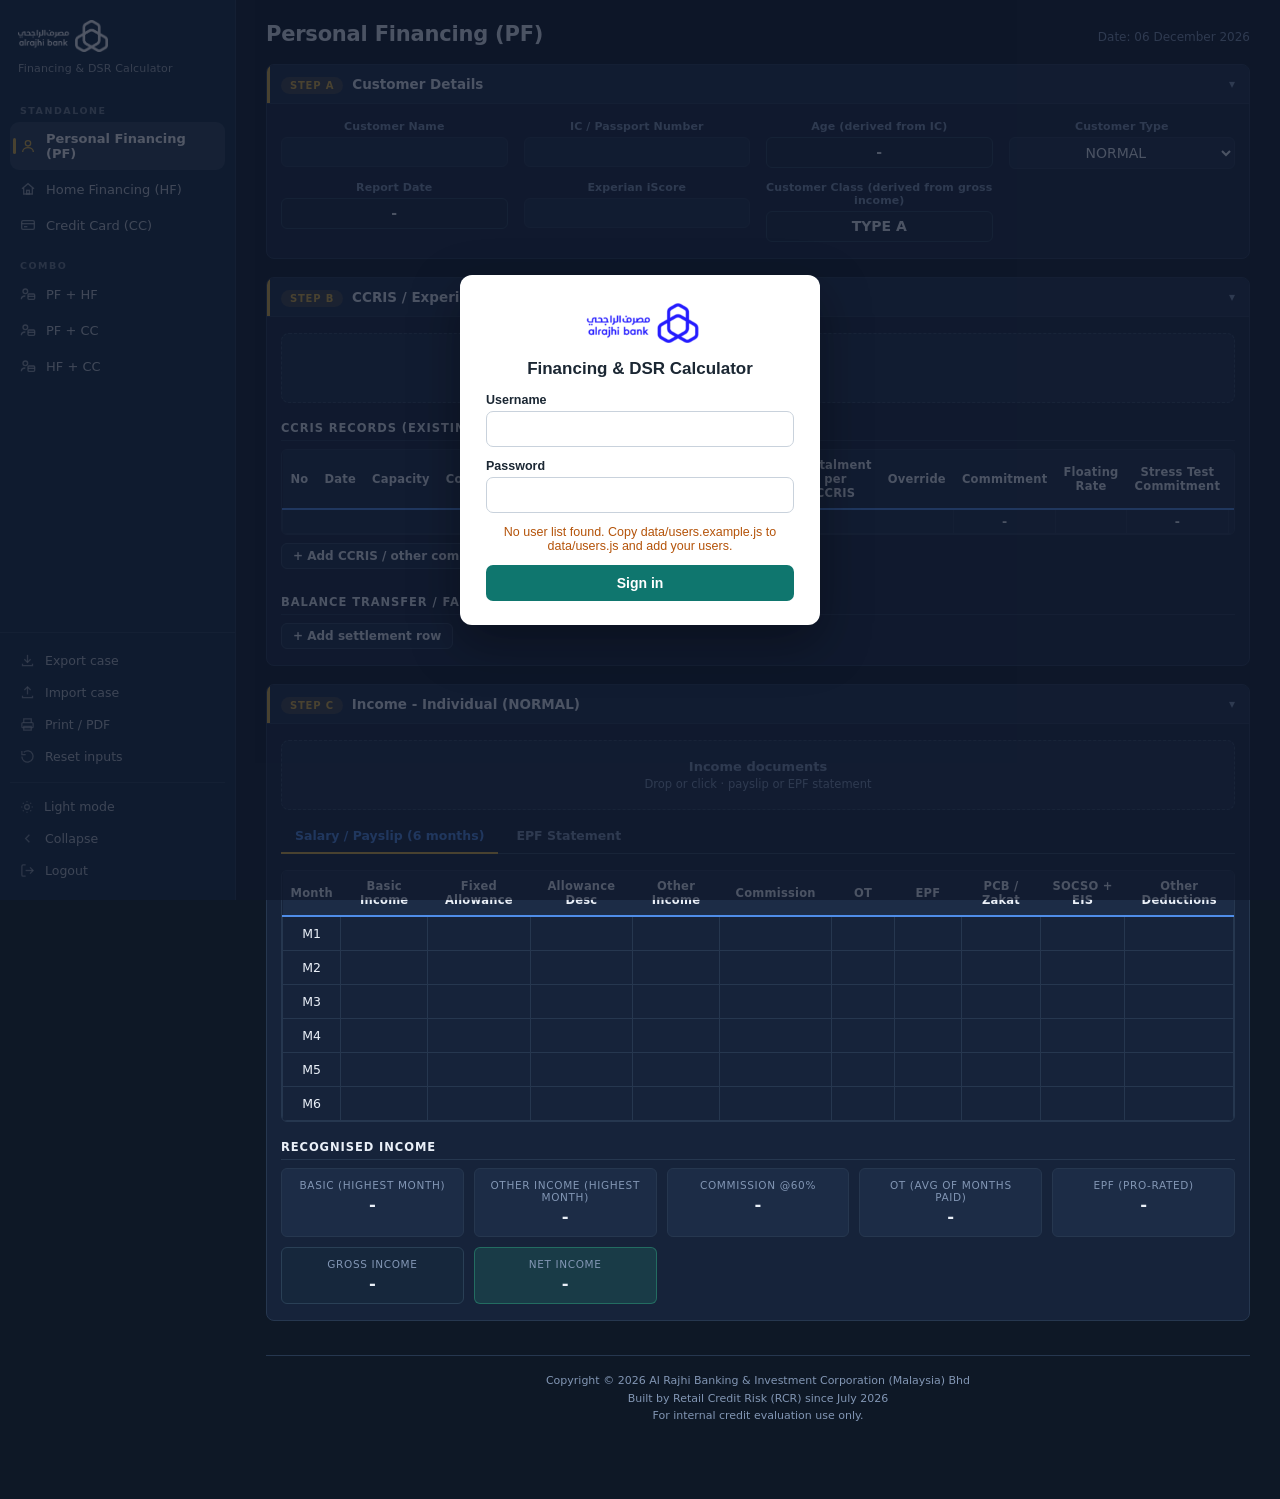
==== calculator/index.html @ 80f1c0a1 "Add standalone calculator build A self-contained, evaluation-only calculator under calculator/: doub" ====
<!DOCTYPE html>
<html lang="en">
<head>
<meta charset="UTF-8">
<meta name="viewport" content="width=device-width, initial-scale=1.0">
<title>ARBM Financing &amp; DSR Calculator</title>
<link rel="icon" type="image/png" href="public/favicon.png">
<link rel="stylesheet" href="css/styles.css">
<link rel="stylesheet" href="css/app.css">
<link rel="stylesheet" href="css/theme-dark.css">
<link rel="stylesheet" href="css/login.css">
<script src="js/core/theme.js"></script>
</head>
<body>

<!-- ================= LOGIN (users are listed in data/users.js) ================= -->
<div id="login-gate" class="login-gate">
  <form id="login-form" class="login-card" autocomplete="off">
    <img class="login-logo" src="public/alrajhi_logo.png" alt="Al Rajhi Bank Malaysia">
    <h2>Financing &amp; DSR Calculator</h2>
    <label>Username
      <input id="login-user" type="text" autocomplete="username" required>
    </label>
    <label>Password
      <input id="login-pass" type="password" autocomplete="current-password" required>
    </label>
    <div id="login-msg" class="login-msg" role="alert"></div>
    <button type="submit" class="login-btn">Sign in</button>
  </form>
</div>

<div class="layout">

  <!-- ================= SIDEBAR ================= -->
  <nav class="sidebar no-print" id="sidebar">
    <div class="brand">
      <span class="brand-logo">
        <img class="logo-full" src="public/white_logo_alrajhi.png" alt="Al Rajhi Bank">
        <img class="logo-mark" src="public/favicon.png" alt="Al Rajhi Bank">
      </span>
      <div class="brand-text">
        <div class="t2">Financing &amp; DSR Calculator</div>
      </div>
    </div>

    <div class="sidebar-scroll">
      <!-- filled by js/core/app.js from the product list -->
      <div id="sidebar-nav-section"></div>
    </div>

    <div class="foot">
      <div class="foot-group">
        <button id="btn-export" class="foot-row" type="button" title="Save this case to a JSON file">
          <svg width="15" height="15" viewBox="0 0 24 24" fill="none" stroke="currentColor" stroke-width="2"><path d="M12 3v12"/><path d="M7 10l5 5 5-5"/><path d="M4 17v3h16v-3"/></svg>
          <span class="nav-txt">Export case</span>
        </button>
        <button id="btn-import" class="foot-row" type="button" title="Open a case from a JSON file">
          <svg width="15" height="15" viewBox="0 0 24 24" fill="none" stroke="currentColor" stroke-width="2"><path d="M12 15V3"/><path d="M7 8l5-5 5 5"/><path d="M4 17v3h16v-3"/></svg>
          <span class="nav-txt">Import case</span>
        </button>
        <input id="import-file" type="file" accept=".json,application/json" hidden>
        <button id="btn-print" class="foot-row" type="button" title="Print / Export PDF">
          <svg width="15" height="15" viewBox="0 0 24 24" fill="none" stroke="currentColor" stroke-width="2"><path d="M6 9V3h12v6"/><rect x="3" y="9" width="18" height="8" rx="1.5"/><rect x="6" y="15" width="12" height="6"/></svg>
          <span class="nav-txt">Print / PDF</span>
        </button>
        <button id="btn-reset" class="foot-row" type="button" title="Reset all inputs">
          <svg width="15" height="15" viewBox="0 0 24 24" fill="none" stroke="currentColor" stroke-width="2"><path d="M3 12a9 9 0 1 0 3-6.7"/><path d="M3 3v6h6"/></svg>
          <span class="nav-txt">Reset inputs</span>
        </button>
      </div>

      <div class="foot-group foot-group-end">
        <button id="btn-theme" class="foot-row" type="button"></button>
        <button id="btn-collapse" class="foot-row" type="button" title="Collapse sidebar">
          <svg width="15" height="15" viewBox="0 0 24 24" fill="none" stroke="currentColor" stroke-width="2"><path d="M15 6l-6 6 6 6"/></svg>
          <span class="nav-txt">Collapse</span>
        </button>
        <a href="#" id="calc-logout" class="foot-row" title="Logout">
          <svg width="15" height="15" viewBox="0 0 24 24" fill="none" stroke="currentColor" stroke-width="2"><path d="M9 21H5a2 2 0 0 1-2-2V5a2 2 0 0 1 2-2h4"/><path d="M16 17l5-5-5-5"/><path d="M21 12H9"/></svg>
          <span class="nav-txt">Logout</span>
        </a>
      </div>
    </div>
  </nav>

  <!-- ================= MAIN ================= -->
  <main class="main">
    <!-- shown only on Print / Export PDF -->
    <div class="print-header">
      <img src="public/alrajhi_logo.png" alt="Al Rajhi Bank Malaysia">
      <div>
        <div class="ph-title">Financing &amp; DSR Evaluation Report</div>
        <div class="ph-sub" id="print-meta"></div>
      </div>
    </div>

    <div class="topbar">
      <div style="display:flex;align-items:center;gap:10px;">
        <button class="hamburger no-print" id="btn-menu" type="button" aria-label="Menu">
          <svg width="18" height="18" viewBox="0 0 24 24" fill="none" stroke="currentColor" stroke-width="2"><path d="M3 6h18M3 12h18M3 18h18"/></svg>
        </button>
        <h1 id="page-title">Personal Financing (PF)</h1>
      </div>
      <div class="date" id="today-date"></div>
    </div>

    <!-- Shared intake: required first for every product -->
    <div id="intake-customer"></div>
    <div id="intake-ccris"></div>
    <div id="intake-income"></div>

    <!-- Gate message shown until minimum intake is complete -->
    <div id="intake-gate"></div>

    <!-- One panel per product is added here by js/core/app.js -->
    <div id="product-panels"></div>

    <!-- Combined decision summary (shown for standalone and combo views) -->
    <div id="combined-panel"></div>

    <footer class="app-foot no-print">
      Copyright &copy; 2026 Al Rajhi Banking &amp; Investment Corporation (Malaysia) Bhd<br>
      Built by Retail Credit Risk (RCR) since July 2026<br>
      For internal credit evaluation use only.
    </footer>
  </main>
</div>

<!-- Printed evaluation report - hidden on screen, built on each print by js/core/report.js -->
<div id="print-report" aria-hidden="true"></div>

<!-- ================= SCRIPTS (order matters) ================= -->
<script src="vendor/pdf.min.js"></script>

<!-- engine: pure calculation functions, copied unchanged. config.js loads first. -->
<script src="js/engine/config.js"></script>
<script src="js/engine/pmt.js"></script>
<script src="js/engine/age.js"></script>
<script src="js/engine/facilityRates.js"></script>
<script src="js/engine/ccrisLine.js"></script>
<script src="js/engine/income.js"></script>
<script src="js/engine/creditLimit.js"></script>
<script src="js/engine/dsrThresholds.js"></script>
<script src="js/engine/hfPricing.js"></script>
<script src="js/engine/hfSummary.js"></script>
<script src="js/engine/pdfExtractor.js"></script>
<script src="data/ndiPricing.js"></script>
<script src="data/users.js"></script>

<!-- shared core -->
<script src="js/core/ui.js"></script>
<script src="js/core/state.js"></script>
<script src="js/core/modal.js"></script>
<script src="js/core/format.js"></script>
<script src="js/core/applicants.js"></script>
<script src="js/core/intake.js"></script>

<!-- products: the list lives in js/products.js (one line per product folder) -->
<script src="js/products.js"></script>
<script>
  DSR_PRODUCT_FILES.forEach(function (f) {
    document.write('<script src="' + f + '"><\/script>');
  });
</script>

<script src="js/core/decision.js"></script>
<script src="js/core/report.js"></script>
<script src="js/core/auth.js"></script>
<script src="js/core/app.js"></script>
</body>
</html>
---- calculator/css/styles.css ----
/* ============================================================
   ARBM Unified Financing Calculator - stylesheet
   Look: calm banking ledger. Deep ARB navy ink, quiet paper
   background, hairline borders; a single brand-gold accent
   (the Al Rajhi palm) reserved for step tags + active nav.
   Alignment: every table column and every field / metric box is
   centred - headers, values, money included. Money keeps
   font-variant-numeric: tabular-nums so digits stay a fixed width.
   Not touched: multi-line textareas (centred prose is unreadable) and
   layout chrome - sidebar nav, report header/footer.

   Cell convention (identical across PF / HF / CC):
   plain white = editable, ice blue = calculated/read-only.
   Editable and override fields used to carry a pale-gold / apricot
   tint; they are now flat, so an input's border alone marks it as
   typeable and a read-only value stays the only tinted thing on the
   form. The --editable / --override variables are kept (rather than
   the rules deleted) so the cue can be restored in one place.
   ============================================================ */
:root {
  --primary: #0F4C81;          /* ARB navy */
  --dark: #16324F;             /* header ink */
  --ink: #1B2735;
  --accent: #9E2B25;           /* deep red - fail / NLCI marker */
  --gold: #C89B3C;             /* brand gold - the one accent */
  --gold-soft: #F5ECD7;
  --bg: #F6F7F9;
  --panel: #FFFFFF;
  --border: #E2E7EE;
  --border-strong: #C9D3DE;
  --text: #1B2735;
  --muted: #64748B;
  --editable: #FFFFFF;
  --editable-border: var(--border-strong);
  --readonly: #EEF4FA;
  --readonly-border: #C9DCEE;
  --override: #FFFFFF;
  --override-border: var(--border-strong);
  --ok: #1B7A46;
  --ok-soft: #E7F4EC;
  --fail: #B3261E;
  --fail-soft: #FBEAE8;
  --warn: #96690F;
  --warn-soft: #FBF3DD;
  --sidebar-w: 236px;
  --radius: 8px;
}

* { box-sizing: border-box; }
html, body { margin: 0; padding: 0; }
body {
  font-family: "Segoe UI Variable Text", "Segoe UI", system-ui, Arial, sans-serif;
  font-size: 14px;
  color: var(--text);
  background: var(--bg);
  -webkit-font-smoothing: antialiased;
}

:focus-visible { outline: 2px solid var(--primary); outline-offset: 1px; }

/* ---------------- layout ---------------- */
.layout { display: flex; min-height: 100vh; }

/* The navigation rail: one flat navy surface, a hairline divider, and the
   brand gold used only for the active product and its icon. */
.sidebar {
  width: var(--sidebar-w);
  background: #12283F;
  color: #fff;
  flex-shrink: 0;
  display: flex;
  flex-direction: column;
  position: sticky;
  top: 0;
  height: 100vh;
  border-right: 1px solid rgba(255,255,255,.07);
}

/* ---------------- brand ---------------- */
.sidebar .brand {
  flex: 0 0 auto;
  padding: 20px 18px 14px;
  display: flex; flex-direction: column; align-items: flex-start; gap: 10px;
}
.sidebar .brand .t2 {
  font-size: 11px;
  letter-spacing: .015em;
  color: rgba(255,255,255,.6);
}
.brand-logo { display: inline-flex; align-items: center; background: transparent; padding: 0; }
.brand-logo img { height: 30px; width: auto; display: block; }
.brand-logo .logo-mark { display: none; }

/* ---------------- scrolling nav ---------------- */
/* brand (above) and foot (below) stay put; only the product list scrolls */
.sidebar-scroll {
  flex: 1 1 auto; min-height: 0; overflow-y: auto; overflow-x: hidden;
  padding: 0 10px 8px;
  scrollbar-width: thin; scrollbar-color: rgba(255,255,255,.18) transparent;
}
.sidebar-scroll::-webkit-scrollbar { width: 6px; }
.sidebar-scroll::-webkit-scrollbar-thumb { background: rgba(255,255,255,.16); border-radius: 999px; }
.sidebar-scroll::-webkit-scrollbar-track { background: transparent; }

.sidebar .group-label {
  padding: 16px 10px 6px;
  font-size: 9.5px; letter-spacing: .16em; text-transform: uppercase;
  font-weight: 700;
  color: rgba(255,255,255,.4);
}

/* product rows: rounded pill, faint hover, gold bar + gold icon when active */
.nav-item {
  position: relative;
  display: flex; align-items: center; gap: 10px;
  width: 100%; box-sizing: border-box;
  padding: 9px 10px; margin-bottom: 2px;
  background: none; border: none; border-radius: 9px;
  color: rgba(255,255,255,.74);
  font: inherit; font-size: 13px; text-decoration: none;
  text-align: left; cursor: pointer;
  transition: background .14s ease, color .14s ease;
}
.nav-item svg { flex-shrink: 0; opacity: .7; }
.nav-item:hover { background: rgba(255,255,255,.06); color: #fff; }
.nav-item:hover svg { opacity: .95; }
.nav-item.active {
  background: rgba(255,255,255,.10);
  color: #fff;
  font-weight: 600;
}
.nav-item.active svg { opacity: 1; color: var(--gold); }
.nav-item.active::before {
  content: ''; position: absolute; left: 3px; top: 50%;
  transform: translateY(-50%);
  width: 3px; height: 16px; border-radius: 999px;
  background: var(--gold);
}

/* ---------------- foot: user card + quiet action rows ---------------- */
.sidebar .foot {
  flex: 0 0 auto;
  padding: 12px 10px 14px;
  border-top: 1px solid rgba(255,255,255,.08);
  display: flex; flex-direction: column; gap: 8px;
}

.foot-group { display: flex; flex-direction: column; gap: 1px; }
.foot-group-end {
  border-top: 1px solid rgba(255,255,255,.08);
  padding-top: 8px; margin-top: 2px;
}
.foot-row {
  display: flex; align-items: center; gap: 10px;
  width: 100%; padding: 8px 10px;
  border: 0; border-radius: 8px; background: transparent;
  color: rgba(255,255,255,.7);
  font: inherit; font-size: 12.5px; text-align: left;
  text-decoration: none; cursor: pointer;
  transition: background .14s ease, color .14s ease;
}
.foot-row svg { flex-shrink: 0; opacity: .65; }
.foot-row:hover { background: rgba(255,255,255,.08); color: #fff; }
.foot-row:hover svg { opacity: 1; }
.foot-row:focus-visible { outline: 2px solid var(--gold); outline-offset: 1px; }

/* ---------------- collapsed (icon-only) rail ---------------- */
.layout.sidebar-collapsed .sidebar { width: 64px; }
.layout.sidebar-collapsed .nav-txt,
.layout.sidebar-collapsed .group-label,
.layout.sidebar-collapsed .brand-text { display: none; }
.layout.sidebar-collapsed .brand { padding: 16px 0 12px; align-items: center; }
.layout.sidebar-collapsed .brand-logo { background: #fff; padding: 5px; border-radius: 8px; }
.layout.sidebar-collapsed .brand-logo .logo-full { display: none; }
.layout.sidebar-collapsed .brand-logo .logo-mark { display: block; height: 26px; width: auto; }
.layout.sidebar-collapsed .sidebar-scroll { padding: 0 8px 8px; }
.layout.sidebar-collapsed .nav-item,
.layout.sidebar-collapsed .foot-row {
  justify-content: center; gap: 0; padding-left: 0; padding-right: 0;
}
.layout.sidebar-collapsed .nav-item.active::before { display: none; }
.layout.sidebar-collapsed .foot { padding: 12px 8px; }
.layout.sidebar-collapsed #btn-collapse svg { transform: rotate(180deg); }

/* no max-width: the content column fills the space left by the sidebar, so
   there is no dead strip on the right of a wide screen */
.main { flex: 1; padding: 22px 30px 70px; min-width: 0; }
.topbar {
  display: flex; align-items: baseline; justify-content: space-between;
  margin-bottom: 18px; gap: 12px; flex-wrap: wrap;
}
.topbar h1 {
  font-size: 21px; margin: 0; color: var(--dark);
  font-weight: 650; letter-spacing: -0.01em;
}
.topbar .date { color: var(--muted); font-size: 12px; }
.hamburger {
  display: none;
  background: var(--dark); color: #fff; border: none; border-radius: 6px;
  padding: 8px 10px; cursor: pointer;
}

/* ---------------- cards / sections ---------------- */
.card {
  background: var(--panel);
  border: 1px solid var(--border);
  border-radius: var(--radius);
  margin-bottom: 18px;
  overflow: hidden;
  box-shadow: 0 1px 2px rgba(22, 50, 79, .05);
}
.card .card {                    /* nested cards (joint applicant sub steps) */
  box-shadow: none;
  border-color: var(--border-strong);
}
.card > .card-head {
  background: #fff;
  color: var(--dark);
  padding: 11px 14px;
  font-weight: 650; font-size: 13.5px;
  display: flex; align-items: center; justify-content: space-between;
  cursor: pointer;
  user-select: none;
  border-bottom: 1px solid var(--border);
  box-shadow: inset 3px 0 0 var(--gold);
}
.card > .card-head .chev {
  transition: transform .15s;
  color: var(--muted); font-size: 12px;
}
.card.collapsed > .card-head { border-bottom: none; }
.card.collapsed > .card-head .chev { transform: rotate(-90deg); }
.card > .card-body { padding: 16px 14px; }
.card.collapsed > .card-body { display: none; }
.card-head .step-tag {
  background: var(--gold-soft);
  color: #7A5A17;
  font-size: 10px; font-weight: 700;
  padding: 3px 9px; border-radius: 999px;
  margin-right: 9px; letter-spacing: .08em;
}

.subhead {
  font-size: 11.5px; font-weight: 700; color: var(--primary);
  text-transform: uppercase; letter-spacing: .08em;
  margin: 18px 0 8px;
  border-bottom: 1px solid var(--border);
  padding-bottom: 5px;
}
.subhead:first-child { margin-top: 0; }

/* ---------------- forms ---------------- */
.grid { display: grid; gap: 12px 16px; }
.grid.c2 { grid-template-columns: repeat(2, minmax(0,1fr)); }
.grid.c3 { grid-template-columns: repeat(3, minmax(0,1fr)); }
.grid.c4 { grid-template-columns: repeat(4, minmax(0,1fr)); }
.field label {
  display: block; font-size: 11px; color: var(--muted);
  margin-bottom: 4px; font-weight: 600; letter-spacing: .01em;
  text-align: center;
}
/* compact field for small values like the EPF contribution rate (%) */
.field.narrow { max-width: 130px; }
input, select, textarea {
  font: inherit; color: var(--text);
  border: 1px solid var(--border-strong);
  border-radius: 6px;
  padding: 6px 9px;
  width: 100%;
  background: #fff;
  transition: border-color .12s, box-shadow .12s;
}
input:focus, select:focus, textarea:focus {
  border-color: var(--primary);
  box-shadow: 0 0 0 2px rgba(15, 76, 129, .12);
  outline: none;
}
input[type="number"] { font-variant-numeric: tabular-nums; }
/* every field box reads centred (see "Alignment" note at the top).
   textarea is left out on purpose: it holds multi-line free text
   (checker comments, maker replies) and centred prose is unreadable. */
input, select { text-align: center; }
input.editable, select.editable, td.editable input, td.editable select {
  background: var(--editable);
  border-color: var(--editable-border);
}
/* an applied override no longer gets its own fill - it reads as a normal
   typed-in value; the cell keeps whatever the row's background is */
input.override-active, td.override input.has-value {
  background: transparent !important;
  border-color: var(--override-border) !important;
}
input.readonly {
  background: var(--readonly);
  border-color: var(--readonly-border);
  color: var(--dark);
  font-weight: 600;
}
.readonly-val {
  display: block;
  background: var(--readonly);
  border: 1px solid var(--readonly-border);
  border-radius: 6px;
  padding: 6px 9px;
  min-height: 31px;
  font-weight: 600;
  text-align: center;
  color: var(--dark);
  font-variant-numeric: tabular-nums;
}
.readonly-val.left { text-align: center; }
/* long extracted values (name/IC) stay on one line; full text via title tooltip,
   so a long name no longer grows the Step A row and pushes the layout down */
.readonly-val.ellipsis { white-space: nowrap; overflow: hidden; text-overflow: ellipsis; }
.legend { display: flex; gap: 14px; font-size: 11px; color: var(--muted); margin-bottom: 12px; flex-wrap: wrap; }
.legend .sw { display: inline-block; width: 12px; height: 12px; border-radius: 3px; vertical-align: -2px; margin-right: 5px; border: 1px solid var(--border-strong); }

/* ---------------- tables ---------------- */
.tbl-wrap {
  overflow-x: auto;
  border: 1px solid var(--border);
  border-radius: 6px;
}
table.tbl { border-collapse: collapse; width: 100%; font-size: 12.5px; }
table.tbl th {
  background: #F1F4F8; color: var(--dark);
  padding: 8px; text-align: center; font-weight: 650;
  /* let long headers wrap onto 2+ lines (keeps columns narrow) and centre them */
  white-space: normal; vertical-align: middle;
  font-size: 11.5px; letter-spacing: .02em;
  border-bottom: 2px solid var(--primary);
}
table.tbl td {
  border: 1px solid var(--border);
  padding: 4px 6px; background: #fff;
  font-variant-numeric: tabular-nums;
  text-align: center;
}
/* Inputs fill their cell and may shrink to 0, so the CCRIS/income tables
   fit the content width by default and only scroll (via .tbl-wrap) once the
   window is too narrow. !important overrides the per-field inline min-widths. */
table.tbl td input, table.tbl td select {
  border: none; border-radius: 3px; padding: 5px 6px;
  min-width: 0 !important; width: 100%; box-shadow: none;
}
table.tbl td input[data-fmt] { text-align: center; }
table.tbl td.editable { background: transparent; }
table.tbl td.editable input, table.tbl td.editable select { background: transparent; }
table.tbl td.readonly { background: var(--readonly); text-align: center; font-weight: 600; color: var(--dark); }
table.tbl td.override { background: transparent; }
table.tbl td.override input { background: transparent; }
/* stress-test commitment actually carrying a floating-rate uplift
   (Floating Rate = YES); non-floating lines just repeat the commitment */
table.tbl td.readonly.stressed { background: var(--warn-soft); color: var(--warn); }
/* an extra facility line on the SAME account (same No + date) - no number of
   its own, and no top border, so it reads as part of the account above */
table.tbl tr.sub-line td { border-top: 0; }
table.tbl tr.sub-line td:first-child { border-right: 0; }
table.tbl tr.total-row td {
  background: #F1F4F8; color: var(--dark);
  font-weight: 700;
  border-top: 2px solid var(--primary);
}

/* CCRIS row source differentiation: original vs NLCI vs manually added */
table.tbl tr.sec-row td {
  background: #FAFBFC; color: var(--muted);
  font-weight: 700; font-size: 11px;
  text-transform: uppercase; letter-spacing: .07em;
  padding: 7px 8px;
}
table.tbl tr.src-CCRIS td:first-child { border-left: 4px solid var(--primary); }
table.tbl tr.src-NLCI td:first-child { border-left: 4px solid var(--accent); }
table.tbl tr.src-USER_ADDED td:first-child { border-left: 4px solid var(--gold); }
table.tbl tr.src-NLCI td:not(.readonly) { background: #FCF7F6; }
table.tbl tr.src-USER_ADDED td.editable { background: transparent; }
table.tbl td.locked { background: #F7F9FB; color: var(--text); }
/* Money columns keep tabular-nums so the digits stay the same width, but
   are centred like every other column (see the "Alignment" note up top). */
table.tbl td.num { text-align: center; }
table.tbl th.num { text-align: center; }
table.tbl td.override input, table.tbl td.readonly { text-align: center; }
table.tbl tr.total-row td:not(.num) { text-align: center; }

/* HOME ONE ACCOUNT results table: Term 1 / Term 2 / Total columns */
table.hoa-tbl td.hoa-lbl { text-align: center; font-weight: 600; color: var(--dark); background: #fff; white-space: nowrap; }
table.hoa-tbl td.hoa-total { background: var(--readonly); font-weight: 600; color: var(--dark); }
table.hoa-tbl th.num { text-align: center; }
table.hoa-tbl tr.hoa-emph td { background: #F1F4F8; font-weight: 700; }
table.hoa-tbl tr.hoa-emph td.hoa-total { background: var(--readonly-border); }
table.tbl .row-del {
  background: none; border: none; color: var(--muted);
  cursor: pointer; font-weight: 700; font-size: 14px; padding: 0 5px;
  border-radius: 4px;
}
table.tbl .row-del:hover, .card-head .row-del:hover { color: var(--fail); background: var(--fail-soft); }
.card-head .row-del {
  background: none; border: none; color: var(--muted);
  cursor: pointer; font-weight: 700; font-size: 15px; padding: 0 6px;
  border-radius: 4px;
}

.btn {
  display: inline-flex; align-items: center; gap: 7px;
  background: var(--primary); color: #fff;
  border: 1px solid var(--primary); border-radius: 6px;
  padding: 8px 14px; font: inherit; font-size: 13px; font-weight: 600;
  cursor: pointer;
  transition: background .12s, transform .12s, box-shadow .12s;
}
.btn:hover { background: #0C3E69; transform: translateY(-1px); box-shadow: 0 6px 14px rgba(15,76,129,.24); }
.btn:active { transform: translateY(0); box-shadow: none; transition-duration: .05s; }
.btn:disabled { cursor: not-allowed; opacity: .55; transform: none; box-shadow: none; }
.btn.secondary { background: #fff; color: var(--primary); border-color: var(--border-strong); font-weight: 600; }
.btn.secondary:hover { background: #F1F4F8; box-shadow: 0 6px 14px rgba(16,32,48,.1); }
.btn.small { padding: 5px 11px; font-size: 12px; }
.btn.danger { background: var(--accent); border-color: var(--accent); }
.btn.danger:hover { box-shadow: 0 6px 14px rgba(179,38,30,.3); }

/* ---------------- upload zones ---------------- */
.dropzone {
  border: 1.5px dashed var(--border-strong);
  border-radius: var(--radius);
  background: #FAFBFC;
  padding: 18px 16px;
  text-align: center;
  color: var(--muted);
  cursor: pointer;
  transition: border-color .12s, background .12s;
}
.dropzone:hover { border-color: var(--primary); background: #F5F8FB; }
.dropzone.dragging { border-color: var(--primary); background: var(--readonly); color: var(--primary); }
.dropzone.loading { border-color: var(--warn); background: var(--warn-soft); }
.dropzone.success { border-color: var(--ok); background: var(--ok-soft); color: var(--ok); }
.dropzone.error { border-color: var(--fail); background: var(--fail-soft); color: var(--fail); }
.dropzone .dz-title { font-weight: 650; font-size: 13px; margin-bottom: 3px; color: inherit; }
.dropzone .dz-sub { font-size: 11.5px; }

/* ---------------- tabs ---------------- */
.tabs { display: flex; gap: 4px; border-bottom: 1px solid var(--border-strong); margin-bottom: 16px; flex-wrap: wrap; }
.tabs button {
  background: none; border: none; border-bottom: 2px solid transparent;
  margin-bottom: -1px;
  padding: 8px 14px 9px; font: inherit; font-size: 12.5px; cursor: pointer;
  color: var(--muted); font-weight: 600;
  transition: color .12s;
}
.tabs button:hover { color: var(--dark); }
.tabs button.active { color: var(--primary); border-bottom-color: var(--gold); }

/* ---------------- results ---------------- */
.verdict {
  display: inline-block;
  padding: 6px 18px; border-radius: 999px;
  font-weight: 700; font-size: 14px; letter-spacing: .05em;
}
.verdict.ok { background: var(--ok-soft); color: var(--ok); border: 1px solid #9FCDB2; }
.verdict.fail { background: var(--fail-soft); color: var(--fail); border: 1px solid #E4A9A4; }
.verdict.warn { background: var(--warn-soft); color: var(--warn); border: 1px solid #DFC98A; }
/* info = an open, non-terminal state (case returned to the maker) */
.verdict.info { background: #E4EFF5; color: #1F6F92; border: 1px solid #A9CBDC; }

/* Credit card visual (product chosen in Step A, shown in the CC panel) */
.cc-card { display: flex; flex-direction: column; align-items: center; gap: 8px; margin: 0 auto 16px; }
.cc-card img { width: 220px; max-width: 60vw; height: auto; display: block; }
.cc-card-name { font-size: 12px; font-weight: 700; color: var(--dark); letter-spacing: .05em; text-transform: uppercase; }
/* one or two chosen cards side by side (BOTH = Platinum + Signature) */
.cc-cards { display: flex; gap: 22px; justify-content: center; flex-wrap: wrap; margin-bottom: 16px; }
.cc-cards .cc-card { margin: 0; }
.cc-cards.both .cc-card img { width: 190px; }
/* one application per applicant: HF+CC card list, PF+HF financing list */
.cc-list, .pf-list { display: flex; flex-direction: column; gap: 16px; }
.cc-app, .pf-app { border: 1px solid var(--border-strong); border-radius: var(--radius); padding: 14px 16px; background: #FBFCFD; }
.cc-app-head, .pf-app-head { display: flex; gap: 14px; align-items: flex-end; flex-wrap: wrap; margin-bottom: 6px; }
.cc-app-head .field, .pf-app-head .field { flex: 1; min-width: 160px; }
.cc-app-head .row-del, .pf-app-head .row-del { margin-bottom: 2px; }
.cc-app .cc-cards { margin-top: 6px; }

.tile-grid { display: grid; grid-template-columns: repeat(auto-fill, minmax(172px, 1fr)); gap: 10px; }
.tile {
  background: #FAFBFC;
  border: 1px solid var(--border);
  border-radius: 6px; padding: 10px 12px;
  text-align: center;
}
.tile .t-label { font-size: 10.5px; color: var(--muted); text-transform: uppercase; letter-spacing: .06em; }
.tile .t-value {
  font-size: 16.5px; font-weight: 700; color: var(--dark); margin-top: 4px;
  font-variant-numeric: tabular-nums;
}
.tile.accent { background: var(--readonly); border-color: var(--readonly-border); }
.tile.accent .t-value { color: var(--primary); }
.tile.good { background: var(--ok-soft); border-color: #BFDECB; }
.tile.good .t-value { color: var(--ok); }

.gauge { background: #E9EDF2; border-radius: 999px; height: 10px; position: relative; overflow: hidden; margin: 8px 0 3px; }
.gauge .fill { height: 100%; background: var(--ok); border-radius: 999px; transition: width .2s; }
.gauge .fill.over { background: var(--fail); }
/* no threshold marker: the bar shows the DSR and turns red when it bursts,
   but must never reveal where the capping threshold sits */
.gauge-cap { font-size: 11px; color: var(--muted); display: flex; justify-content: space-between; font-variant-numeric: tabular-nums; }

.notice {
  background: var(--warn-soft); border: 1px solid #E4D3A0; border-radius: 6px;
  color: var(--warn); padding: 8px 12px; font-size: 12px; margin: 8px 0;
}
.notice.info { background: var(--readonly); border-color: var(--readonly-border); color: var(--dark); }

/* ---------------- centered popup (App.modal) ---------------- */
.modal-root {
  position: fixed; inset: 0; z-index: 200; display: none;
  align-items: center; justify-content: center; padding: 20px;
}
.modal-root.open { display: flex; }
.modal-backdrop {
  position: absolute; inset: 0;
  background: rgba(16, 32, 48, .48);
  backdrop-filter: blur(2px); -webkit-backdrop-filter: blur(2px);
  opacity: 0; transition: opacity .16s ease;
}
.modal-root.open .modal-backdrop { opacity: 1; }
.modal-card {
  position: relative; width: 100%; max-width: 420px;
  background: var(--panel); border-radius: 12px;
  border-top: 4px solid var(--primary);
  box-shadow: 0 24px 60px rgba(16, 32, 48, .34), 0 2px 8px rgba(16, 32, 48, .18);
  padding: 26px 26px 20px; text-align: center;
  opacity: 0; transform: translateY(10px) scale(.97);
  transition: opacity .18s ease, transform .18s cubic-bezier(.2, .8, .3, 1.1);
}
.modal-root.open .modal-card { opacity: 1; transform: none; }
.modal-icon {
  width: 52px; height: 52px; margin: 0 auto 14px;
  border-radius: 50%; display: flex; align-items: center; justify-content: center;
  background: var(--readonly); color: var(--primary);
}
.modal-icon svg { width: 30px; height: 30px; }
.modal-title { margin: 0 0 6px; font-size: 17px; font-weight: 700; color: var(--dark); }
.modal-msg {
  margin: 0; font-size: 13.5px; line-height: 1.55; color: var(--text);
  white-space: pre-line; word-break: break-word;         /* keep \n from the caller */
  max-height: 52vh; overflow-y: auto;
}
.modal-actions {
  display: flex; justify-content: center; gap: 10px;
  margin-top: 22px; flex-wrap: wrap;
}
.modal-actions .btn { min-width: 96px; justify-content: center; }
/* per-type accent: top border + icon chip */
.modal-card.type-success { border-top-color: var(--ok); }
.modal-card.type-success .modal-icon { background: var(--ok-soft); color: var(--ok); }
.modal-card.type-warn { border-top-color: var(--gold); }
.modal-card.type-warn .modal-icon { background: var(--gold-soft); color: var(--warn); }
.modal-card.type-error { border-top-color: var(--accent); }
.modal-card.type-error .modal-icon { background: var(--fail-soft); color: var(--accent); }
@media (max-width: 520px) {
  .modal-actions .btn { flex: 1 1 auto; }
}
@media (prefers-reduced-motion: reduce) {
  .modal-backdrop, .modal-card { transition: none; }
}

.combined-banner {
  background: linear-gradient(135deg, #12283F 0%, #16324F 100%);
  color: #fff; border-radius: var(--radius);
  padding: 16px 18px; margin-bottom: 16px;
  border-left: 3px solid var(--gold);
}
.combined-banner .cb-title { font-size: 11px; text-transform: uppercase; letter-spacing: .1em; color: var(--gold); }
/* per-applicant DSR rows inside the combined banner (HF + CC/PF combos) */
.combined-banner .cb-person {
  display: flex; align-items: center; gap: 20px; flex-wrap: wrap;
  padding: 11px 0; border-top: 1px solid rgba(255,255,255,.14);
}
.combined-banner .cb-person:first-of-type { margin-top: 4px; }
.combined-banner .cb-who { min-width: 190px; flex: 1; }
.combined-banner .cb-name { font-size: 14px; font-weight: 700; }
.combined-banner .cb-build { font-size: 11px; opacity: .72; margin-top: 2px; font-variant-numeric: tabular-nums; }
.combined-banner .cb-metric { text-align: center; }
.combined-banner .cb-metric > span { display: block; font-size: 10px; opacity: .7; text-transform: uppercase; letter-spacing: .03em; }
.combined-banner .cb-metric > b { font-size: 15px; font-weight: 700; font-variant-numeric: tabular-nums; }
.combined-banner .cb-metric .cb-dsr { font-size: 17px; font-weight: 800; }
/* single-DSR summary row (standalone products + PF+CC): one arranged row of
   labelled metrics ending in the decision pill */
.combined-banner .cb-single {
  display: flex; flex-wrap: wrap; gap: 14px 26px;
  margin-top: 10px; align-items: center;
}
.combined-banner .cb-single .cb-metric { text-align: center; }
.combined-banner .cb-single .cb-metric > span { white-space: nowrap; }

/* ---------------- signature ---------------- */
.sig-grid { display: grid; grid-template-columns: repeat(auto-fit, minmax(260px, 1fr)); gap: 16px; }
.sig-box { border: 1px solid var(--border); border-radius: var(--radius); padding: 14px; background: #FAFBFC; }
.sig-box canvas { border: 1.5px dashed var(--border-strong); border-radius: 6px; background: #fff; width: 100%; height: 110px; touch-action: none; cursor: crosshair; }

/* ---------------- brand logo ---------------- */
/* Expanded: the white wordmark sits directly on the navy sidebar (no chip).
   Collapsed: the favicon mark keeps a small white chip so it stays legible. */
.brand-logo {
  display: inline-flex; align-items: center;
  background: transparent; border-radius: 6px; padding: 0;
}
.brand-logo img { height: 32px; width: auto; display: block; }
.layout.sidebar-collapsed .brand-logo {
  background: #fff; padding: 4px;
}

/* ---------------- print header (legacy, unused) ---------------- */
.print-header { display: none; }

/* ---------------- persistent on-screen footer ---------------- */
.app-foot {
  margin-top: 34px;
  padding: 16px 12px 4px;
  border-top: 1px solid var(--border);
  text-align: center;
  font-size: 11px;
  line-height: 1.6;
  color: var(--muted);
}

/* ============================================================
   Curated PDF / print report (#print-report, built by report.js)
   Hidden on screen; the ONLY thing shown when printing.
   ============================================================ */
#print-report { display: none; }

@media print {
  /* margin:0 removes the browser's own header/footer (the file:// URL, page
     title and date). Our own page padding restores the printable margin. */
  @page { size: A4 portrait; margin: 0; }
  .layout { display: none !important; }
  html, body { background: #fff; }
  #print-report {
    display: block;
    /* the extra bottom padding reserves the strip the running footer
       (.rep-foot) occupies, so body content never runs underneath it */
    padding: 13mm 12mm 24mm;
    color: #1B2735;
    font-size: 10.5px;
    line-height: 1.4;
    background: #fff;
  }
  #print-report * { -webkit-print-color-adjust: exact; print-color-adjust: exact; }

  /* THE REPORT IS INK ON PAPER - it must come out identical whether the
     officer happens to be running the app in light or dark mode.
     Every .rep-* rule below is written in terms of the design tokens, and
     css/theme-dark.css redefines those tokens for the SCREEN: --dark and
     --ink become near-white (#EAF0F8), --muted a pale blue-grey. Printing
     from dark mode therefore put white text on white paper.
     Pinning the light palette here - scoped to the report, inherited by
     everything inside it - makes print theme-independent, and keeps the
     rules below readable instead of littering them with literals. */
  #print-report {
    --primary: #0F4C81;
    --dark: #16324F;
    --ink: #1B2735;
    --text: #1B2735;
    --muted: #64748B;
    --border: #E2E7EE;
    --border-strong: #C9D3DE;
    --readonly: #EEF4FA;
    --readonly-border: #C9DCEE;
    --panel: #FFFFFF;
    --ok: #1B7A46;
    --ok-soft: #E7F4EC;
    --fail: #B3261E;
    --fail-soft: #FBEAE8;
    --warn: #96690F;
    --warn-soft: #FBF3DD;
    --gold: #C89B3C;
    --accent: #9E2B25;
  }

  /* header band */
  .rep-head {
    display: flex; align-items: center; gap: 14px;
    border-bottom: 2.5px solid var(--primary);
    padding-bottom: 9px; margin-bottom: 12px;
  }
  .rep-logo { height: 40px; width: auto; }
  .rep-head-txt { flex: 1; text-align: center; }
  .rep-title { font-size: 16px; font-weight: 700; color: var(--dark); letter-spacing: -.01em; }
  .rep-sub { font-size: 11px; color: var(--primary); font-weight: 600; margin-top: 1px; }
  .rep-head-meta { text-align: right; font-size: 9.5px; color: var(--muted); }
  .rep-head-meta div { margin-bottom: 2px; }
  .rep-head-meta span { display: block; text-transform: uppercase; letter-spacing: .06em; font-size: 8px; }

  /* sections */
  .rep-sec { margin-bottom: 11px; break-inside: avoid; }
  .rep-h2 {
    font-size: 10px; font-weight: 700; text-transform: uppercase; letter-spacing: .09em;
    color: var(--primary); margin: 0 0 6px;
    border-bottom: 1px solid var(--border-strong); padding-bottom: 3px;
  }

  /* definition grid */
  .rep-dl { display: grid; gap: 5px 18px; margin: 0; }
  .rep-dl.c2 { grid-template-columns: repeat(2, 1fr); }
  .rep-dl.c3 { grid-template-columns: repeat(3, 1fr); }
  .rep-dl-item { display: flex; justify-content: space-between; gap: 10px;
    border-bottom: 1px dotted #D8DEE6; padding-bottom: 2px; }
  .rep-dl-item dt { color: var(--muted); }
  .rep-dl-item dd { margin: 0; font-weight: 600; color: var(--dark); text-align: right;
    font-variant-numeric: tabular-nums; }

  /* key figures */
  .rep-figs { display: grid; grid-template-columns: repeat(3, 1fr); gap: 8px; }
  .rep-fig { border: 1px solid var(--border-strong); border-radius: 6px; padding: 7px 10px;
    display: flex; flex-direction: column; gap: 2px; }
  .rep-fig-l { font-size: 8.5px; text-transform: uppercase; letter-spacing: .05em; color: var(--muted); }
  .rep-fig-v { font-size: 14px; font-weight: 700; color: var(--dark); font-variant-numeric: tabular-nums; }
  .rep-fig.accent { background: #EEF4FA; border-color: var(--readonly-border); }
  .rep-fig.accent .rep-fig-v { color: var(--primary); }
  .rep-fig.good { background: #E7F4EC; border-color: #BFDECB; }
  .rep-fig.good .rep-fig-v { color: var(--ok); }

  /* product decision blocks */
  .rep-prod { border: 1px solid var(--border-strong); border-radius: 6px;
    padding: 8px 10px; margin-bottom: 8px; break-inside: avoid; }
  .rep-prod:last-child { margin-bottom: 0; }
  .rep-prod-h { font-weight: 700; color: var(--dark); font-size: 11px;
    margin-bottom: 5px; padding-bottom: 3px; border-bottom: 1px solid var(--border); }

  /* verdict pill */
  .rep-pill { display: inline-block; padding: 1px 9px; border-radius: 999px;
    font-weight: 700; font-size: 9.5px; letter-spacing: .04em; }
  .rep-pill.ok { background: var(--ok-soft); color: var(--ok); border: 1px solid #9FCDB2; }
  .rep-pill.fail { background: var(--fail-soft); color: var(--fail); border: 1px solid #E4A9A4; }
  .rep-pill.warn { background: var(--warn-soft); color: var(--warn); border: 1px solid #DFC98A; }

  /* tables */
  .rep-tbl-wrap { margin-top: 7px; }
  .rep-tbl { border-collapse: collapse; width: 100%; font-size: 9.5px; }
  .rep-tbl th { background: #F1F4F8; color: var(--dark); text-align: center;
    padding: 4px 6px; font-weight: 700; border-bottom: 1.5px solid var(--primary); }
  .rep-tbl td { padding: 3px 6px; border-bottom: 1px solid var(--border); }
  .rep-tbl th.num, .rep-tbl td.num { text-align: center; font-variant-numeric: tabular-nums; }
  .rep-tbl tr.rep-total td { font-weight: 700; background: #F1F4F8; border-top: 1.5px solid var(--primary); }

  /* combined / summary decision - arranged table */
  .rep-dec-note { font-size: 9.5px; color: var(--muted); margin-bottom: 6px; }
  .rep-dec-tbl { margin-bottom: 8px; }
  .rep-dec-tbl td { vertical-align: middle; }
  .rep-dec-build { font-size: 8.5px; color: var(--muted); }
  .rep-dec-parts { font-size: 10px; color: var(--dark); margin-bottom: 6px; font-weight: 600; }
  .rep-dec-final {
    display: flex; align-items: center; gap: 10px;
    border-top: 1.5px solid var(--primary); padding-top: 7px; margin-top: 2px;
  }
  .rep-dec-final > span {
    font-size: 10px; font-weight: 700; text-transform: uppercase; letter-spacing: .06em;
    color: var(--dark);
  }

  /* sign-off */
  .rep-sigs { display: grid; grid-template-columns: 1fr 1fr; gap: 24px; margin-top: 4px; }
  .rep-sig { break-inside: avoid; }
  .rep-sig-role { font-size: 9px; text-transform: uppercase; letter-spacing: .06em; color: var(--muted); margin-bottom: 4px; }
  .rep-sig-img { height: 46px; max-width: 100%; object-fit: contain; display: block; }
  .rep-sig-blank { height: 46px; }
  .rep-sig-line { border-top: 1px solid var(--ink); padding-top: 3px; font-weight: 700; color: var(--dark); }
  .rep-sig-meta { font-size: 9px; color: var(--muted); margin-top: 2px; }

  .rep-empty { color: var(--muted); font-style: italic; }
  /* Running page footer. position:fixed repeats it at the foot of EVERY
     printed page (the same mechanism .rep-stamp below relies on), so a
     three-page case carries the copyright on all three, not just the last.
     Opaque background: content is only padded clear of it, not clipped. */
  .rep-foot {
    position: fixed; left: 12mm; right: 12mm; bottom: 9mm;
    padding-top: 5px; border-top: 1px solid var(--border);
    font-size: 8px; line-height: 1.5; color: var(--muted); text-align: center;
    background: #fff;
  }

  /* decision watermark: repeats on every printed page (position:fixed) */
  .rep-stamp {
    position: fixed; top: 45%; left: 50%;
    transform: translate(-50%, -50%) rotate(-18deg);
    font-size: 64px; font-weight: 800; letter-spacing: .08em;
    border: 6px solid; border-radius: 10px; padding: 6px 28px;
    opacity: .28; z-index: 999; pointer-events: none;
  }
  .rep-stamp.approved { color: var(--ok); border-color: var(--ok); }
  .rep-stamp.rejected { color: var(--fail); border-color: var(--fail); }
}

/* ---------------- responsive ---------------- */
/* 1200px - four-across form rows get tight before they would wrap badly */
@media (max-width: 1200px) {
  .grid.c4 { grid-template-columns: repeat(2, minmax(0,1fr)); }
}

/* 900px (tablet portrait) - sidebar becomes an off-canvas drawer and the
   content uses the full width of the screen */
@media (max-width: 900px) {
  .sidebar {
    position: fixed; z-index: 40; left: 0; top: 0; height: 100dvh;
    width: min(84vw, 300px);
    transform: translateX(-100%); transition: transform .18s;
  }
  /* the huge spread draws a full-screen scrim without extra markup; a
     shadow takes no clicks, so tapping the page closes the drawer (app.js) */
  .sidebar.open {
    transform: translateX(0);
    box-shadow: 18px 0 40px rgba(0,0,0,.32), 0 0 0 100vmax rgba(6,14,24,.45);
  }
  .hamburger { display: inline-flex; }
  #btn-collapse { display: none; }          /* collapsing is a desktop-only idea */
  .main { padding: 14px 14px 48px; }
  .grid.c3, .grid.c4 { grid-template-columns: repeat(2, minmax(0,1fr)); }
  /* CCRIS / income tables keep readable columns and scroll inside .tbl-wrap
     instead of squeezing twelve columns into a phone-width card */
  .tbl-wrap table.tbl { min-width: 760px; }
  .combined-banner .cb-person { gap: 10px 18px; }
}

/* 560px (phones) - one column, compact chrome */
@media (max-width: 560px) {
  .grid.c2, .grid.c3, .grid.c4 { grid-template-columns: 1fr; }
  .main { padding: 10px 10px 40px; }
  .topbar { flex-direction: column; align-items: flex-start; gap: 2px; margin-bottom: 12px; }
  .topbar h1 { font-size: 18px; }
  .card > .card-head { padding: 10px 12px; font-size: 12.5px; }
  .card > .card-body { padding: 12px 10px; }
  .tile-grid { grid-template-columns: repeat(auto-fill, minmax(140px, 1fr)); }
  .cc-app-head, .pf-app-head { flex-wrap: wrap; }
  .cc-app-head .field, .pf-app-head .field { min-width: 100%; }
  .combined-banner { padding: 12px; }
  .combined-banner .cb-who { min-width: 100%; }
  .tbl-wrap table.tbl { min-width: 680px; }
  .app-foot { margin-top: 22px; }
  .login-card { padding: 22px 18px 18px; }
}

@media (prefers-reduced-motion: reduce) {
  *, *::before, *::after { transition: none !important; }
}
---- calculator/css/app.css ----
/* ============================================================
   app.css - chrome for the client-rendered pages (login, dashboard,
   case list, admin). Dashboard/Cases/Admin/Users/Audit Log/Settings
   all share the SAME .layout/.sidebar/.nav-item components the
   calculator (web/index.html) already uses, via js/chrome.js - one
   sidebar language for the whole authenticated app. This file only
   adds what styles.css doesn't cover: the content-area helpers
   below, auth pages, stat tiles, tables.
   ============================================================ */

/* calculator page (web/index.html) AND the shared sidebar foot
   (js/chrome.js): case/account links, styled to match the
   existing .sidebar .foot button rules */
/* (the anchor rule that used to live here was for the multi-page app; the
   calculator's own .foot-row in styles.css styles both buttons and links) */
.sidebar .user-chip { font-size: 11px; color: rgba(255,255,255,.55); text-transform: capitalize; padding: 0 2px; }

/* calculator sidebar (web/index.html) when viewing an existing case:
   Standalone/Combo mode buttons are swapped for this instead (the mode
   is fixed by whoever submitted the case, so switching it here isn't
   a real action) */
.case-info-chip {
  margin: 0 16px 6px; padding: 12px; border-radius: 10px;
  background: rgba(255,255,255,.06); border: 1px solid rgba(255,255,255,.14);
}
.case-info-chip .ref { font-size: 12.5px; font-weight: 700; color: #fff; margin-bottom: 8px; word-break: break-all; }

.app-shell { max-width: 1140px; margin: 0 auto; }
.app-shell h1 { font-size: 19px; margin: 0 0 4px; }
.app-shell .sub { color: var(--muted); font-size: 13px; margin-bottom: 18px; }

/* ============================================================
   auth pages (login.html, change_password.html) - a slow-drifting
   animated gradient mesh (brand navy/gold/sky, blurred radial blobs
   easing back and forth on staggered loops) behind a true glass
   (frosted, translucent) login card. No video/image asset to host -
   pure CSS, loops forever, degrades to a static gradient for
   prefers-reduced-motion.
   ============================================================ */
.auth-wrap {
  min-height: 100vh; display: flex; align-items: center; justify-content: center;
  padding: 20px; position: relative; overflow: hidden;
  background: radial-gradient(120% 120% at 50% 0%, #123A5E 0%, #081B30 60%, #050F1E 100%);
}
.auth-bg-blob {
  position: absolute; border-radius: 50%; filter: blur(90px);
  opacity: .6; pointer-events: none; will-change: transform;
}
.auth-bg-blob.b1 {
  width: 620px; height: 620px; top: -180px; left: -140px;
  background: radial-gradient(circle at 35% 35%, #2C7DC2, transparent 70%);
  animation: authBlob1 26s ease-in-out infinite;
}
.auth-bg-blob.b2 {
  width: 560px; height: 560px; bottom: -200px; right: -140px;
  background: radial-gradient(circle at 55% 45%, #C89B3C, transparent 70%);
  animation: authBlob2 32s ease-in-out infinite;
}
.auth-bg-blob.b3 {
  width: 500px; height: 500px; top: 28%; left: 55%;
  background: radial-gradient(circle at 50% 50%, #3FA9CE, transparent 70%);
  animation: authBlob3 22s ease-in-out infinite;
}
@keyframes authBlob1 {
  0%, 100% { transform: translate(0, 0) scale(1); }
  50%      { transform: translate(90px, 70px) scale(1.15); }
}
@keyframes authBlob2 {
  0%, 100% { transform: translate(0, 0) scale(1); }
  50%      { transform: translate(-80px, -60px) scale(1.1); }
}
@keyframes authBlob3 {
  0%, 100%  { transform: translate(-50%, 0) scale(1); }
  33%       { transform: translate(-40%, -70px) scale(1.08); }
  66%       { transform: translate(-60%, 50px) scale(.92); }
}
@media (prefers-reduced-motion: reduce) {
  .auth-bg-blob { animation: none; }
}
/* dim + darken slightly so the glass card keeps enough contrast over
   the busiest blob overlaps */
.auth-wrap::before {
  content: ""; position: absolute; inset: 0;
  background: linear-gradient(180deg, rgba(4,20,40,.2), rgba(4,20,40,.42));
}

.auth-box {
  position: relative; z-index: 1; min-width: 0; box-sizing: border-box;
  background: rgba(255,255,255,.72);
  -webkit-backdrop-filter: blur(34px) saturate(160%);
  backdrop-filter: blur(34px) saturate(160%);
  border: 1px solid rgba(255,255,255,.85);
  border-radius: 20px; width: 100%; max-width: 388px;
  padding: 34px 30px 28px;
  box-shadow: 0 24px 60px rgba(4,20,40,.35), 0 1px 0 rgba(255,255,255,.8) inset;
  animation: authRise .5s cubic-bezier(.2,.9,.3,1.1) both;
}
@keyframes authRise {
  from { opacity: 0; transform: translateY(18px) scale(.98); }
  to   { opacity: 1; transform: translateY(0) scale(1); }
}
@media (prefers-reduced-motion: reduce) {
  .auth-box { animation: none; }
}
/* backdrop-filter isn't supported on every browser (older Firefox/
   Android WebView) - fall back to a near-opaque card so the form
   stays fully legible rather than see-through-and-unreadable */
@supports not ((backdrop-filter: blur(1px)) or (-webkit-backdrop-filter: blur(1px))) {
  .auth-box { background: rgba(255,255,255,.94); }
}

.auth-box .abrand { display: flex; flex-direction: column; align-items: center; gap: 10px; margin-bottom: 22px; }
.auth-box .abrand img { height: 36px; }
.auth-box .abrand .t { font-weight: 700; color: var(--dark); font-size: 14px; text-align: center; line-height: 1.35; }
.auth-box h1.auth-title { margin: 0 0 4px; font-size: 20px; font-weight: 800; color: var(--dark); text-align: center; letter-spacing: -.01em; }
.auth-box .auth-sub { margin: 0 0 22px; font-size: 12.5px; color: var(--muted); text-align: center; }

.auth-box label { display: block; font-size: 12px; font-weight: 600; color: var(--muted); margin: 14px 0 6px; }
.auth-field { position: relative; }
.auth-field svg {
  position: absolute; left: 13px; top: 50%; transform: translateY(-50%);
  color: var(--muted); pointer-events: none; transition: color .15s;
}
.auth-box input[type=text], .auth-box input[type=password] {
  width: 100%; padding: 11px 12px 11px 38px; border: 1.5px solid var(--border-strong, var(--border));
  border-radius: 10px; background: #fff;
  font-size: 14px; box-sizing: border-box;
  transition: border-color .15s, box-shadow .15s;
}
.auth-box input[type=text]:focus, .auth-box input[type=password]:focus {
  outline: none; border-color: var(--primary); box-shadow: 0 0 0 4px rgba(15,76,129,.13);
}
.auth-field:focus-within svg { color: var(--primary); }

/* The auth screens (login, first-admin setup, change password) keep their
   own left-aligned form styling. The centred field convention in
   styles.css is for the calculator and its tables - it must not reach in
   here, where the inputs are icon-prefixed and read as normal text. */
.auth-box input, .auth-box select, .auth-box textarea { text-align: left; }
.auth-box label { text-align: left; }

.auth-box .btn {
  width: 100%; margin-top: 22px; justify-content: center; padding: 11px 14px;
  border-radius: 10px; font-size: 14.5px;
  background: linear-gradient(135deg, var(--primary), #0C3E69 120%);
  box-shadow: 0 10px 24px rgba(15,76,129,.38);
}
.auth-box .btn:hover { box-shadow: 0 14px 30px rgba(15,76,129,.46); }

.auth-err {
  background: var(--fail-soft, #FBE4E1); color: var(--fail); border: 1px solid #E4A9A4;
  padding: 9px 11px; border-radius: 8px; font-size: 12.5px; margin-top: 14px;
  animation: authShake .32s;
}
@keyframes authShake {
  10%, 90% { transform: translateX(-1px); }
  20%, 80% { transform: translateX(2px); }
  30%, 50%, 70% { transform: translateX(-4px); }
  40%, 60% { transform: translateX(4px); }
}
.auth-foot { margin-top: 20px; text-align: center; font-size: 11.5px; color: var(--muted); }
.auth-foot a { color: var(--primary); font-weight: 600; text-decoration: none; }
.auth-foot a:hover { text-decoration: underline; }

/* stat tiles (dashboard / admin dashboard) - colourful KPI cards */
.stat-row { display: grid; grid-template-columns: repeat(auto-fit, minmax(160px,1fr)); gap: 14px; margin-bottom: 22px; }
.stat-tile {
  background: #fff; border: 1px solid var(--border); border-radius: 14px; padding: 16px 18px;
  transition: transform .15s, box-shadow .15s;
}
.stat-tile:hover { transform: translateY(-2px); box-shadow: 0 10px 22px rgba(16,32,48,.12); }
.stat-tile .stat-icon {
  width: 32px; height: 32px; border-radius: 9px; display: inline-flex; align-items: center; justify-content: center;
  background: rgba(15,76,129,.1); color: var(--primary); margin-bottom: 12px;
}
.stat-tile .n { font-size: 27px; font-weight: 800; color: var(--dark); font-variant-numeric: tabular-nums; line-height: 1; }
.stat-tile .l { font-size: 12px; color: var(--muted); margin-top: 7px; font-weight: 600; }

.stat-tile.ok, .stat-tile.fail, .stat-tile.warn, .stat-tile.info { color: #fff; border: none; }
.stat-tile.ok .n, .stat-tile.fail .n, .stat-tile.warn .n, .stat-tile.info .n { color: #fff; }
.stat-tile.ok .l, .stat-tile.fail .l, .stat-tile.warn .l, .stat-tile.info .l { color: rgba(255,255,255,.88); }
.stat-tile.ok .stat-icon, .stat-tile.fail .stat-icon, .stat-tile.warn .stat-icon, .stat-tile.info .stat-icon {
  background: rgba(255,255,255,.22); color: #fff;
}
.stat-tile.ok   { background: linear-gradient(135deg,#22A866,#0F7A46 120%); box-shadow: 0 10px 22px rgba(15,122,70,.28); }
.stat-tile.fail { background: linear-gradient(135deg,#E15850,#B3261E 120%); box-shadow: 0 10px 22px rgba(179,38,30,.26); }
.stat-tile.warn { background: linear-gradient(135deg,#EDB24A,#B5790F 120%); box-shadow: 0 10px 22px rgba(150,105,15,.26); }
.stat-tile.info { background: linear-gradient(135deg,#2790BC,#0F4C81 120%); box-shadow: 0 10px 22px rgba(15,76,129,.28); }
.stat-tile.ok:hover, .stat-tile.fail:hover, .stat-tile.warn:hover, .stat-tile.info:hover { box-shadow: 0 16px 30px rgba(0,0,0,.22); }

/* status pill for case lists (reuses verdict color tokens) */
.status-pill { display: inline-block; padding: 2px 10px; border-radius: 999px; font-size: 11px; font-weight: 700; text-transform: uppercase; }
.status-pill.draft { background: var(--readonly); color: var(--dark); }
.status-pill.pending_checker { background: var(--warn-soft); color: var(--warn); }
.status-pill.approved { background: var(--ok-soft); color: var(--ok); }
.status-pill.rejected { background: var(--fail-soft); color: var(--fail); }
/* returned = sent back to the maker for amendment; deliberately not a
   fail colour, the case is still alive and just sitting in the other court */
.status-pill.returned { background: #E4EFF5; color: #1F6F92; }

table.data { width: 100%; border-collapse: collapse; font-size: 13px; }
table.data th, table.data td { padding: 8px 10px; border-bottom: 1px solid var(--border); text-align: center; }
table.data th { color: var(--muted); font-size: 11px; text-transform: uppercase; letter-spacing: .03em; }
table.data td.num, table.data th.num { text-align: center; font-variant-numeric: tabular-nums; }
table.data tr:hover td { background: var(--bg); }
table.data a { color: var(--primary); font-weight: 600; text-decoration: none; }
table.data a:hover { text-decoration: underline; }

.toolbar { display: flex; gap: 10px; align-items: center; margin-bottom: 14px; flex-wrap: wrap; }
.pagination { display: flex; gap: 6px; margin-top: 14px; }
.pagination a, .pagination span { padding: 5px 10px; border: 1px solid var(--border); border-radius: 6px; font-size: 12px; text-decoration: none; color: var(--text); }
.pagination a:hover { background: var(--bg); }
.pagination .cur { background: var(--primary); color: #fff; border-color: var(--primary); }

/* ---------------- admin dashboard charts (ApexCharts, vendored) ---------------- */
.chart-row { display: grid; grid-template-columns: 1fr 1fr; gap: 16px; align-items: start; }
@media (max-width: 900px) { .chart-row { grid-template-columns: 1fr; } }
.chart-box { width: 100%; }
.chart-box .apexcharts-legend-text { color: var(--text) !important; }
---- calculator/css/theme-dark.css ----
/* ============================================================
   theme-dark.css - everything that changes when the user picks dark.

   Loaded on every page, but only bites under [data-theme="dark"]
   (set by js/theme.js on <html>, before first paint). Two jobs:

     1. redefine the --d-* dashboard tokens, so the panels/charts
        become the analytics look;
     2. redefine the app's base tokens and patch the handful of
        places styles.css hardcodes a white/grey, so the calculator,
        tables and forms follow.

   The PRINTED report is deliberately untouched - it is ink on paper
   and must stay light whatever the screen is doing (see the
   @media print block at the end).
   ============================================================ */

[data-theme="dark"] {
  /* ---- dashboard tokens (css/dashboard.css) ---- */
  --d-bg: #0E1826;
  --d-panel: #16233A;
  --d-panel-2: #1C2C46;
  --d-line: #26374F;
  --d-ink: #EAF0F8;
  --d-muted: #8296B4;
  --d-violet: #8B7CF6;
  --d-blue: #4F8DE8;
  --d-cyan: #38BDF8;
  --d-green: #34C793;
  --d-red: #F0655C;
  --d-amber: #E3B341;
  --d-track: #22344E;
  --d-panel-shadow: none;
  --d-code-bg: #0F1B2C;
  --d-code-ink: #CFE3FF;

  /* ---- app tokens (css/styles.css) ---- */
  --bg: #0E1826;
  --panel: #16233A;
  --text: #EAF0F8;
  --ink: #EAF0F8;
  --dark: #EAF0F8;             /* was "header ink" - now the light-on-dark ink */
  --muted: #8296B4;
  --border: #26374F;
  --border-strong: #33475F;
  --primary: #4F8DE8;
  --accent: #F0655C;
  --gold: #E3B341;
  --editable: var(--d-panel-2);   /* flat - same as any other input */
  --editable-border: var(--border);
  --readonly: #16273C;         /* ice blue -> deep slate */
  --readonly-border: #2A4056;
  --override: var(--d-panel-2);   /* flat - same as any other input */
  --override-border: var(--border);
  --ok: #34C793;
  --ok-soft: rgba(52,199,147,.15);
  --fail: #F0655C;
  --fail-soft: rgba(240,101,92,.15);
  --warn: #E3B341;
  --warn-soft: rgba(227,179,65,.15);
}

/* ---------------- page shell ---------------- */
[data-theme="dark"] body { background: var(--bg); color: var(--text); }
[data-theme="dark"] .main { background: var(--bg); }
[data-theme="dark"] .topbar h1 { color: var(--text); }
[data-theme="dark"] .hamburger { background: var(--d-panel-2); }

/* ---------------- cards ---------------- */
[data-theme="dark"] .card {
  background: var(--panel); border-color: var(--border);
  box-shadow: none;
}
[data-theme="dark"] .card-head {
  background: var(--d-panel-2); color: var(--text); border-color: var(--border);
}
[data-theme="dark"] .card-head span,
[data-theme="dark"] .subhead { color: var(--text); }

/* ---------------- forms ---------------- */
[data-theme="dark"] input,
[data-theme="dark"] select,
[data-theme="dark"] textarea {
  background: var(--d-panel-2); color: var(--text); border-color: var(--border);
}
[data-theme="dark"] input::placeholder,
[data-theme="dark"] textarea::placeholder { color: var(--muted); }
[data-theme="dark"] input:focus,
[data-theme="dark"] select:focus,
[data-theme="dark"] textarea:focus { border-color: var(--primary); }
[data-theme="dark"] .field label { color: var(--muted); }
/* the browser's own date/number spinners are black-on-black otherwise */
[data-theme="dark"] input[type="date"]::-webkit-calendar-picker-indicator { filter: invert(.75); }
[data-theme="dark"] option { background: var(--panel); color: var(--text); }

[data-theme="dark"] .btn.secondary {
  background: var(--d-panel-2); color: var(--text); border-color: var(--border-strong);
}
[data-theme="dark"] .btn.secondary:hover { background: var(--border); }

/* ---------------- tables ---------------- */
[data-theme="dark"] table.tbl th {
  background: var(--d-panel-2); color: var(--text); border-bottom-color: var(--primary);
}
[data-theme="dark"] table.tbl td { background: var(--panel); border-color: var(--border); }
[data-theme="dark"] table.tbl td.locked { background: #142035; color: var(--text); }
[data-theme="dark"] table.tbl td.readonly { background: var(--readonly); color: var(--text); }
[data-theme="dark"] table.tbl td.editable { background: transparent; }
[data-theme="dark"] table.tbl td.override { background: transparent; }
[data-theme="dark"] table.tbl tr.sec-row td {
  background: var(--d-panel-2); color: var(--muted);
}
[data-theme="dark"] table.tbl tr.total-row td {
  background: var(--d-panel-2); color: var(--text);
}
[data-theme="dark"] table.tbl tr.src-NLCI td:not(.readonly) {
  background: #1D1A26;
}
[data-theme="dark"] table.hoa-tbl td.hoa-lbl { background: var(--panel); color: var(--text); }
[data-theme="dark"] table.hoa-tbl tr.hoa-emph td { background: var(--d-panel-2); }
[data-theme="dark"] table.hoa-tbl td.hoa-total { background: var(--readonly); }
[data-theme="dark"] table.data th { color: var(--muted); }
[data-theme="dark"] table.data td { border-color: var(--border); }
[data-theme="dark"] table.data tr:hover td { background: var(--d-panel-2); }
[data-theme="dark"] table.data a { color: var(--d-cyan); }
[data-theme="dark"] .mx-wrap th { background: var(--d-panel-2); }
[data-theme="dark"] .mx-wrap th, [data-theme="dark"] .mx-wrap td { border-color: var(--border); }

/* ---------------- drop zones, panels, misc ---------------- */
[data-theme="dark"] .dropzone { background: var(--d-panel-2); border-color: var(--border-strong); }
[data-theme="dark"] .dropzone:hover { background: var(--readonly); border-color: var(--primary); }
[data-theme="dark"] .cc-app, [data-theme="dark"] .pf-app,
[data-theme="dark"] .sig-box,
[data-theme="dark"] .tile { background: var(--d-panel-2); border-color: var(--border); }
[data-theme="dark"] .tile.accent { background: var(--readonly); border-color: var(--readonly-border); }
[data-theme="dark"] .tile.good { background: var(--ok-soft); border-color: rgba(52,199,147,.35); }
[data-theme="dark"] .tile .t-value { color: var(--text); }
[data-theme="dark"] .sig-box canvas { background: var(--panel); }
[data-theme="dark"] .gauge { background: var(--d-track); }
[data-theme="dark"] .notice { background: var(--d-panel-2); border-color: var(--border); color: var(--text); }
[data-theme="dark"] .notice.info { background: var(--readonly); border-color: var(--readonly-border); color: var(--text); }
[data-theme="dark"] .modal-box { background: var(--panel); color: var(--text); }
[data-theme="dark"] .savebar { background: var(--panel); border-color: var(--border-strong); }
[data-theme="dark"] .adm-grid td input { color: var(--text); }
[data-theme="dark"] .stat-tile { background: var(--panel); border-color: var(--border); }
[data-theme="dark"] .stat-tile .n { color: var(--text); }
[data-theme="dark"] .pagination .cur { background: var(--primary); color: #fff; }

/* status pills keep their meaning, on a dark ground */
[data-theme="dark"] .verdict.info { background: rgba(63,169,214,.16); color: #5CC0E8; border-color: rgba(63,169,214,.4); }
[data-theme="dark"] .status-pill.draft { background: rgba(130,150,180,.16); color: var(--muted); }
[data-theme="dark"] .status-pill.pending_checker { background: var(--warn-soft); color: var(--warn); }
[data-theme="dark"] .status-pill.approved { background: var(--ok-soft); color: var(--ok); }
[data-theme="dark"] .status-pill.rejected { background: var(--fail-soft); color: var(--fail); }
[data-theme="dark"] .status-pill.returned { background: rgba(63,169,214,.16); color: #5CC0E8; }


/* ---------------- badges, verdicts, banners ---------------- */
/* the step tag hardcodes a cream pill + brown ink - invisible on dark */
[data-theme="dark"] .card-head .step-tag {
  background: rgba(227,179,65,.16); color: var(--gold);
}
[data-theme="dark"] .verdict.ok { border-color: rgba(52,199,147,.4); }
[data-theme="dark"] .verdict.fail { border-color: rgba(240,101,92,.4); }
[data-theme="dark"] .verdict.warn { border-color: rgba(227,179,65,.4); }
[data-theme="dark"] .readonly-val { color: var(--text); }
[data-theme="dark"] .combined-banner {
  background: linear-gradient(135deg, #16233A 0%, #1C2C46 100%);
  border: 1px solid var(--border); border-left: 3px solid var(--gold);
}
/* (there is no .rep-doc element - the report renders into #print-report,
   which is display:none on screen and only ever shown by @media print) */

/* ---------------- the printed report stays on white paper ----------------
   The report's own colours are handled in css/styles.css: its @media print
   block pins the LIGHT design tokens onto #print-report, so the PDF is
   identical in either theme. (This used to be attempted here via a .rep-doc
   selector, but no such element exists, so dark-mode printing produced white
   text on white paper.) What is left below is the belt-and-braces reset for
   the app chrome, which @media print hides anyway. */
@media print {
  [data-theme="dark"] body,
  [data-theme="dark"] .main,
  [data-theme="dark"] .card,
  [data-theme="dark"] table.tbl td { background: #fff !important; color: #1B2735 !important; }
}
---- calculator/css/login.css ----
/* login gate (shown before the calculator) */
[hidden] { display: none !important; }

.login-gate {
  position: fixed;
  inset: 0;
  z-index: 9999;
  display: flex;
  align-items: center;
  justify-content: center;
  background: rgba(15, 23, 42, 0.72);
  padding: 16px;
}

.login-card {
  background: #ffffff;
  color: #1b2733;
  width: min(360px, 92vw);
  padding: 28px 26px 24px;
  border-radius: 12px;
  box-shadow: 0 18px 50px rgba(0, 0, 0, 0.35);
  display: flex;
  flex-direction: column;
  gap: 12px;
  font-family: -apple-system, BlinkMacSystemFont, "Segoe UI", Arial, sans-serif;
}

.login-logo {
  height: 40px;
  width: auto;
  align-self: center;
}

.login-card h2 {
  margin: 4px 0 2px;
  font-size: 17px;
  text-align: center;
}

.login-card label {
  display: flex;
  flex-direction: column;
  gap: 4px;
  font-size: 12.5px;
  font-weight: 600;
}

.login-card input {
  font: inherit;
  font-size: 14px;
  font-weight: 400;
  padding: 9px 10px;
  border: 1px solid #c9d2dc;
  border-radius: 7px;
  color: #1b2733;
  background: #fff;
}

.login-card input:focus {
  outline: 2px solid #0f766e;
  outline-offset: 0;
  border-color: #0f766e;
}

.login-msg {
  min-height: 16px;
  font-size: 12.5px;
  color: #b91c1c;
  text-align: center;
}

.login-btn {
  font: inherit;
  font-weight: 700;
  padding: 10px;
  border: 0;
  border-radius: 7px;
  color: #ffffff;
  background: #0f766e;
  cursor: pointer;
}

.login-btn:hover { filter: brightness(1.08); }
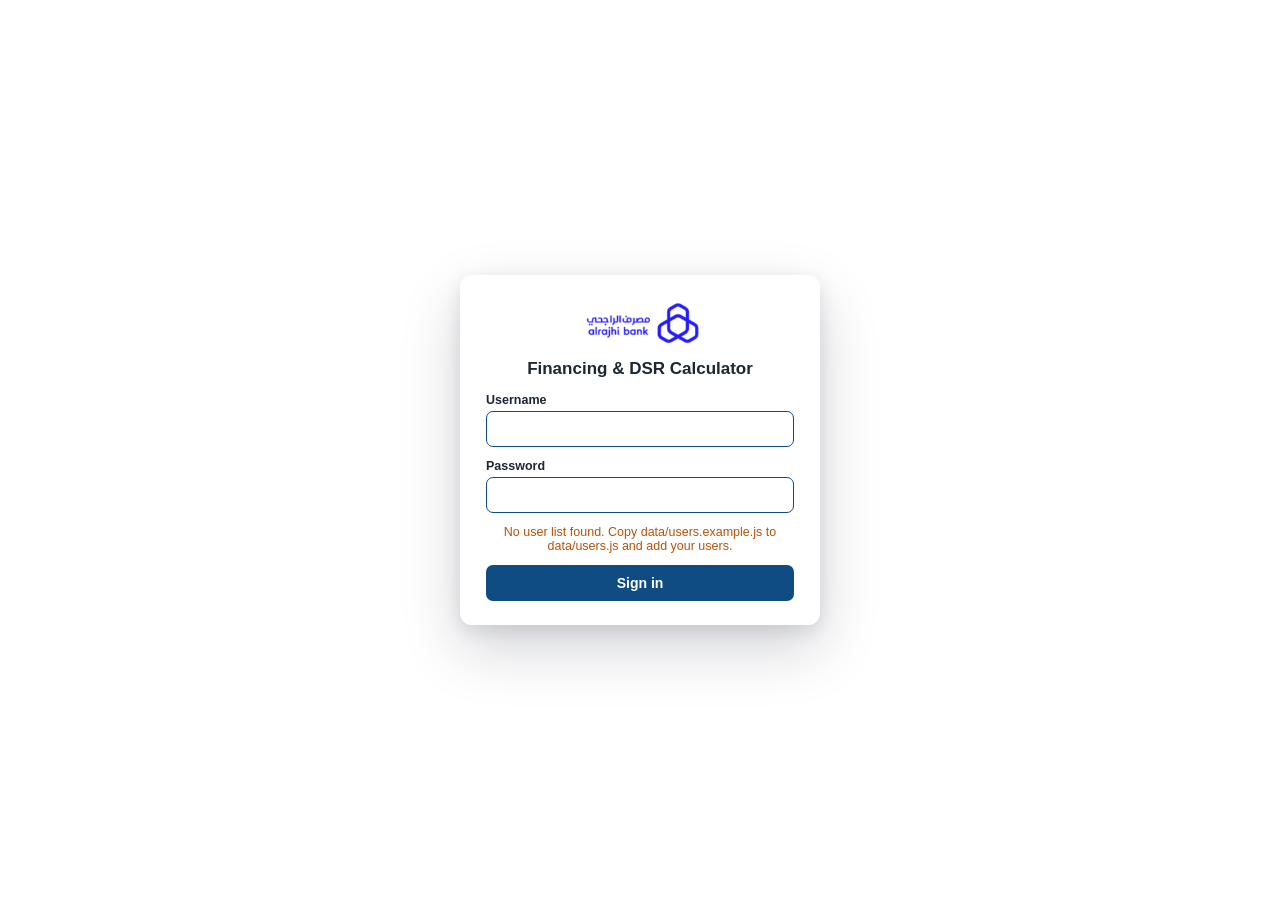
==== commit 551c9a47: "chore(calculator): sync baseline with Oct 2026 working build" ====
--- a/calculator/index.html
+++ b/calculator/index.html
@@ -5,15 +5,14 @@
 <meta name="viewport" content="width=device-width, initial-scale=1.0">
 <title>ARBM Financing &amp; DSR Calculator</title>
 <link rel="icon" type="image/png" href="public/favicon.png">
-<link rel="stylesheet" href="css/styles.css">
-<link rel="stylesheet" href="css/app.css">
-<link rel="stylesheet" href="css/theme-dark.css">
-<link rel="stylesheet" href="css/login.css">
-<script src="js/core/theme.js"></script>
+<link rel="stylesheet" href="css/styles.css?v=20261025z">
+<link rel="stylesheet" href="css/theme-dark.css?v=20261025z">
+<link rel="stylesheet" href="css/login.css?v=20261025z">
+<script src="js/core/theme.js?v=20261025z"></script>
 </head>
-<body>
+<body class="auth-locked">
 
-<!-- ================= LOGIN (users are listed in data/users.js) ================= -->
+<!-- ---------------- login ---------------- -->
 <div id="login-gate" class="login-gate">
   <form id="login-form" class="login-card" autocomplete="off">
     <img class="login-logo" src="public/alrajhi_logo.png" alt="Al Rajhi Bank Malaysia">
@@ -29,9 +28,10 @@
   </form>
 </div>
 
+<!-- ---------------- app shell ---------------- -->
 <div class="layout">
 
-  <!-- ================= SIDEBAR ================= -->
+  <!-- ---------------- sidebar ---------------- -->
   <nav class="sidebar no-print" id="sidebar">
     <div class="brand">
       <span class="brand-logo">
@@ -44,7 +44,7 @@
     </div>
 
     <div class="sidebar-scroll">
-      <!-- filled by js/core/app.js from the product list -->
+
       <div id="sidebar-nav-section"></div>
     </div>
 
@@ -83,17 +83,8 @@
     </div>
   </nav>
 
-  <!-- ================= MAIN ================= -->
+  <!-- ---------------- main ---------------- -->
   <main class="main">
-    <!-- shown only on Print / Export PDF -->
-    <div class="print-header">
-      <img src="public/alrajhi_logo.png" alt="Al Rajhi Bank Malaysia">
-      <div>
-        <div class="ph-title">Financing &amp; DSR Evaluation Report</div>
-        <div class="ph-sub" id="print-meta"></div>
-      </div>
-    </div>
-
     <div class="topbar">
       <div style="display:flex;align-items:center;gap:10px;">
         <button class="hamburger no-print" id="btn-menu" type="button" aria-label="Menu">
@@ -104,18 +95,14 @@
       <div class="date" id="today-date"></div>
     </div>
 
-    <!-- Shared intake: required first for every product -->
     <div id="intake-customer"></div>
     <div id="intake-ccris"></div>
     <div id="intake-income"></div>
 
-    <!-- Gate message shown until minimum intake is complete -->
     <div id="intake-gate"></div>
 
-    <!-- One panel per product is added here by js/core/app.js -->
     <div id="product-panels"></div>
 
-    <!-- Combined decision summary (shown for standalone and combo views) -->
     <div id="combined-panel"></div>
 
     <footer class="app-foot no-print">
@@ -126,46 +113,43 @@
   </main>
 </div>
 
-<!-- Printed evaluation report - hidden on screen, built on each print by js/core/report.js -->
+<!-- ---------------- printed report ---------------- -->
 <div id="print-report" aria-hidden="true"></div>
 
-<!-- ================= SCRIPTS (order matters) ================= -->
-<script src="vendor/pdf.min.js"></script>
+<!-- ---------------- scripts ---------------- -->
+<script src="vendor/pdf.min.js?v=20261025z"></script>
 
-<!-- engine: pure calculation functions, copied unchanged. config.js loads first. -->
-<script src="js/engine/config.js"></script>
-<script src="js/engine/pmt.js"></script>
-<script src="js/engine/age.js"></script>
-<script src="js/engine/facilityRates.js"></script>
-<script src="js/engine/ccrisLine.js"></script>
-<script src="js/engine/income.js"></script>
-<script src="js/engine/creditLimit.js"></script>
-<script src="js/engine/dsrThresholds.js"></script>
-<script src="js/engine/hfPricing.js"></script>
-<script src="js/engine/hfSummary.js"></script>
-<script src="js/engine/pdfExtractor.js"></script>
-<script src="data/ndiPricing.js"></script>
-<script src="data/users.js"></script>
+<script src="js/engine/config.js?v=20261025z"></script>
+<script src="js/engine/pmt.js?v=20261025z"></script>
+<script src="js/engine/age.js?v=20261025z"></script>
+<script src="js/engine/facilityRates.js?v=20261025z"></script>
+<script src="js/engine/ccrisLine.js?v=20261025z"></script>
+<script src="js/engine/income.js?v=20261025z"></script>
+<script src="js/engine/creditLimit.js?v=20261025z"></script>
+<script src="js/engine/dsrThresholds.js?v=20261025z"></script>
+<script src="js/engine/hfPricing.js?v=20261025z"></script>
+<script src="js/engine/hfSummary.js?v=20261025z"></script>
+<script src="js/engine/pdfExtractor.js?v=20261025z"></script>
+<script src="data/ndiPricing.js?v=20261025z"></script>
+<script src="data/users.js?v=20261102a"></script>
 
-<!-- shared core -->
-<script src="js/core/ui.js"></script>
-<script src="js/core/state.js"></script>
-<script src="js/core/modal.js"></script>
-<script src="js/core/format.js"></script>
-<script src="js/core/applicants.js"></script>
-<script src="js/core/intake.js"></script>
+<script src="js/core/ui.js?v=20261025z"></script>
+<script src="js/core/state.js?v=20261025z"></script>
+<script src="js/core/modal.js?v=20261025z"></script>
+<script src="js/core/format.js?v=20261025z"></script>
+<script src="js/core/applicants.js?v=20261025z"></script>
+<script src="js/core/intake.js?v=20261025z"></script>
 
-<!-- products: the list lives in js/products.js (one line per product folder) -->
-<script src="js/products.js"></script>
-<script>
-  DSR_PRODUCT_FILES.forEach(function (f) {
-    document.write('<script src="' + f + '"><\/script>');
+<script src="js/products.js?v=20261025z"></script>
+<script>  DSR_PRODUCT_FILES.forEach(function (f) {
+    document.write('<script src="' + f + '?v=20261025z"><\/script>');
   });
 </script>
 
-<script src="js/core/decision.js"></script>
-<script src="js/core/report.js"></script>
-<script src="js/core/auth.js"></script>
-<script src="js/core/app.js"></script>
+<script src="js/core/decision.js?v=20261025z"></script>
+<script src="js/core/report.js?v=20261025z"></script>
+<script src="js/core/passwordHash.js?v=20261102a"></script>
+<script src="js/core/auth.js?v=20261102a"></script>
+<script src="js/core/app.js?v=20261025z"></script>
 </body>
 </html>
--- a/calculator/css/styles.css
+++ b/calculator/css/styles.css
@@ -1,28 +1,11 @@
-/* ============================================================
-   ARBM Unified Financing Calculator - stylesheet
-   Look: calm banking ledger. Deep ARB navy ink, quiet paper
-   background, hairline borders; a single brand-gold accent
-   (the Al Rajhi palm) reserved for step tags + active nav.
-   Alignment: every table column and every field / metric box is
-   centred - headers, values, money included. Money keeps
-   font-variant-numeric: tabular-nums so digits stay a fixed width.
-   Not touched: multi-line textareas (centred prose is unreadable) and
-   layout chrome - sidebar nav, report header/footer.
-
-   Cell convention (identical across PF / HF / CC):
-   plain white = editable, ice blue = calculated/read-only.
-   Editable and override fields used to carry a pale-gold / apricot
-   tint; they are now flat, so an input's border alone marks it as
-   typeable and a read-only value stays the only tinted thing on the
-   form. The --editable / --override variables are kept (rather than
-   the rules deleted) so the cue can be restored in one place.
-   ============================================================ */
+/* ---------------- base ---------------- */
+
 :root {
-  --primary: #0F4C81;          /* ARB navy */
-  --dark: #16324F;             /* header ink */
+  --primary: #0F4C81;
+  --dark: #16324F;
   --ink: #1B2735;
-  --accent: #9E2B25;           /* deep red - fail / NLCI marker */
-  --gold: #C89B3C;             /* brand gold - the one accent */
+  --accent: #9E2B25;
+  --gold: #C89B3C;
   --gold-soft: #F5ECD7;
   --bg: #F6F7F9;
   --panel: #FFFFFF;
@@ -58,11 +41,11 @@
 
 :focus-visible { outline: 2px solid var(--primary); outline-offset: 1px; }
 
+body.auth-locked .layout { display: none !important; }
+
 /* ---------------- layout ---------------- */
 .layout { display: flex; min-height: 100vh; }
 
-/* The navigation rail: one flat navy surface, a hairline divider, and the
-   brand gold used only for the active product and its icon. */
 .sidebar {
   width: var(--sidebar-w);
   background: #12283F;
@@ -74,6 +57,9 @@
   top: 0;
   height: 100vh;
   border-right: 1px solid rgba(255,255,255,.07);
+
+  box-shadow: 6px 0 18px -6px rgba(0, 0, 0, .38);
+  z-index: 5;
 }
 
 /* ---------------- brand ---------------- */
@@ -92,7 +78,7 @@
 .brand-logo .logo-mark { display: none; }
 
 /* ---------------- scrolling nav ---------------- */
-/* brand (above) and foot (below) stay put; only the product list scrolls */
+
 .sidebar-scroll {
   flex: 1 1 auto; min-height: 0; overflow-y: auto; overflow-x: hidden;
   padding: 0 10px 8px;
@@ -109,7 +95,6 @@
   color: rgba(255,255,255,.4);
 }
 
-/* product rows: rounded pill, faint hover, gold bar + gold icon when active */
 .nav-item {
   position: relative;
   display: flex; align-items: center; gap: 10px;
@@ -182,8 +167,6 @@
 .layout.sidebar-collapsed .foot { padding: 12px 8px; }
 .layout.sidebar-collapsed #btn-collapse svg { transform: rotate(180deg); }
 
-/* no max-width: the content column fills the space left by the sidebar, so
-   there is no dead strip on the right of a wide screen */
 .main { flex: 1; padding: 22px 30px 70px; min-width: 0; }
 .topbar {
   display: flex; align-items: baseline; justify-content: space-between;
@@ -209,7 +192,7 @@
   overflow: hidden;
   box-shadow: 0 1px 2px rgba(22, 50, 79, .05);
 }
-.card .card {                    /* nested cards (joint applicant sub steps) */
+.card .card {
   box-shadow: none;
   border-color: var(--border-strong);
 }
@@ -259,7 +242,7 @@
   margin-bottom: 4px; font-weight: 600; letter-spacing: .01em;
   text-align: center;
 }
-/* compact field for small values like the EPF contribution rate (%) */
+
 .field.narrow { max-width: 130px; }
 input, select, textarea {
   font: inherit; color: var(--text);
@@ -276,17 +259,14 @@
   outline: none;
 }
 input[type="number"] { font-variant-numeric: tabular-nums; }
-/* every field box reads centred (see "Alignment" note at the top).
-   textarea is left out on purpose: it holds multi-line free text
-   (checker comments, maker replies) and centred prose is unreadable. */
+
 input, select { text-align: center; }
 input.editable, select.editable, td.editable input, td.editable select {
   background: var(--editable);
   border-color: var(--editable-border);
 }
-/* an applied override no longer gets its own fill - it reads as a normal
-   typed-in value; the cell keeps whatever the row's background is */
-input.override-active, td.override input.has-value {
+
+td.override input.has-value {
   background: transparent !important;
   border-color: var(--override-border) !important;
 }
@@ -309,9 +289,7 @@
   font-variant-numeric: tabular-nums;
 }
 .readonly-val.left { text-align: center; }
-/* long extracted values (name/IC) stay on one line; full text via title tooltip,
-   so a long name no longer grows the Step A row and pushes the layout down */
-.readonly-val.ellipsis { white-space: nowrap; overflow: hidden; text-overflow: ellipsis; }
+
 .legend { display: flex; gap: 14px; font-size: 11px; color: var(--muted); margin-bottom: 12px; flex-wrap: wrap; }
 .legend .sw { display: inline-block; width: 12px; height: 12px; border-radius: 3px; vertical-align: -2px; margin-right: 5px; border: 1px solid var(--border-strong); }
 
@@ -321,11 +299,14 @@
   border: 1px solid var(--border);
   border-radius: 6px;
 }
+
+.ccris-wrap { scrollbar-width: none; -ms-overflow-style: none; }
+.ccris-wrap::-webkit-scrollbar { width: 0; height: 0; display: none; }
 table.tbl { border-collapse: collapse; width: 100%; font-size: 12.5px; }
 table.tbl th {
   background: #F1F4F8; color: var(--dark);
   padding: 8px; text-align: center; font-weight: 650;
-  /* let long headers wrap onto 2+ lines (keeps columns narrow) and centre them */
+
   white-space: normal; vertical-align: middle;
   font-size: 11.5px; letter-spacing: .02em;
   border-bottom: 2px solid var(--primary);
@@ -336,24 +317,79 @@
   font-variant-numeric: tabular-nums;
   text-align: center;
 }
-/* Inputs fill their cell and may shrink to 0, so the CCRIS/income tables
-   fit the content width by default and only scroll (via .tbl-wrap) once the
-   window is too narrow. !important overrides the per-field inline min-widths. */
+
 table.tbl td input, table.tbl td select {
   border: none; border-radius: 3px; padding: 5px 6px;
   min-width: 0 !important; width: 100%; box-shadow: none;
 }
+
+table.tbl td select {
+  -webkit-appearance: none; appearance: none;
+  border: 1px solid var(--border-strong); border-radius: 4px;
+  background-color: var(--panel);
+  background-image: url("data:image/svg+xml;charset=utf-8,%3Csvg xmlns='http://www.w3.org/2000/svg' width='10' height='6' viewBox='0 0 10 6'%3E%3Cpath fill='%236B7C91' d='M0 0l5 6 5-6z'/%3E%3C/svg%3E");
+  background-repeat: no-repeat; background-position: right 5px center;
+  padding-right: 16px !important;
+  text-overflow: ellipsis;
+  cursor: pointer;
+}
+table.tbl td select:focus { border-color: var(--primary); }
+table.tbl td select option { background: var(--panel); color: var(--text); }
+
+table.tbl .dd { position: relative; }
+table.tbl .dd-btn {
+  width: 100%; min-height: 22px; display: flex; align-items: center;
+  justify-content: space-between; gap: 4px;
+  border: 1px solid var(--border-strong); border-radius: 4px;
+  background: var(--panel); color: var(--text);
+  font: inherit; font-size: 11.5px; padding: 3px 5px; cursor: pointer;
+  text-align: left;
+}
+table.tbl .dd-btn:focus { outline: 2px solid var(--primary); outline-offset: 1px; }
+table.tbl .dd-val { flex: 1 1 auto; overflow: hidden; text-overflow: ellipsis; white-space: nowrap; }
+table.tbl .dd-arrow {
+  flex: 0 0 auto; width: 0; height: 0;
+  border-left: 4px solid transparent; border-right: 4px solid transparent;
+  border-top: 5px solid #6B7C91;
+}
+table.tbl .dd.edited .dd-btn { color: var(--accent) !important; font-weight: 700; }
+.dd-menu {
+  position: fixed; z-index: 4000; background: var(--panel);
+  border: 1px solid var(--border-strong); border-radius: 6px;
+  box-shadow: 0 10px 26px rgba(16, 32, 48, .28);
+  padding: 4px; display: grid;
+  grid-template-columns: repeat(2, minmax(128px, 1fr)); gap: 2px;
+}
+.dd-item {
+  border: 0; background: transparent; color: var(--text);
+  font: inherit; font-size: 11.5px; padding: 5px 8px; border-radius: 4px;
+  text-align: left; white-space: nowrap; cursor: pointer;
+}
+.dd-item:hover { background: var(--readonly); }
+.dd-item.sel { background: var(--readonly); color: var(--primary); font-weight: 700; }
+
+table.tbl td .income-dd { position: relative; display: block; }
+table.tbl td .income-dd input { width: 100%; padding-right: 15px; }
+table.tbl td .income-dd-toggle {
+  position: absolute; right: 0; top: 0; height: 100%; width: 16px;
+  display: inline-flex; align-items: center; justify-content: center;
+  border: 0; background: transparent; padding: 0; cursor: pointer;
+  color: var(--muted);
+}
+table.tbl td .income-dd-toggle:hover { color: var(--primary); }
+table.tbl td .income-dd-toggle:disabled { opacity: .35; cursor: default; }
+table.tbl td .income-dd-toggle .dd-arrow { border-top-color: currentColor; }
+.income-dd-menu { max-width: 340px; }
+
 table.tbl td input[data-fmt] { text-align: center; }
 table.tbl td.editable { background: transparent; }
 table.tbl td.editable input, table.tbl td.editable select { background: transparent; }
 table.tbl td.readonly { background: var(--readonly); text-align: center; font-weight: 600; color: var(--dark); }
 table.tbl td.override { background: transparent; }
 table.tbl td.override input { background: transparent; }
-/* stress-test commitment actually carrying a floating-rate uplift
-   (Floating Rate = YES); non-floating lines just repeat the commitment */
+
 table.tbl td.readonly.stressed { background: var(--warn-soft); color: var(--warn); }
-/* an extra facility line on the SAME account (same No + date) - no number of
-   its own, and no top border, so it reads as part of the account above */
+
 table.tbl tr.sub-line td { border-top: 0; }
 table.tbl tr.sub-line td:first-child { border-right: 0; }
 table.tbl tr.total-row td {
@@ -362,7 +398,6 @@
   border-top: 2px solid var(--primary);
 }
 
-/* CCRIS row source differentiation: original vs NLCI vs manually added */
 table.tbl tr.sec-row td {
   background: #FAFBFC; color: var(--muted);
   font-weight: 700; font-size: 11px;
@@ -375,14 +410,12 @@
 table.tbl tr.src-NLCI td:not(.readonly) { background: #FCF7F6; }
 table.tbl tr.src-USER_ADDED td.editable { background: transparent; }
 table.tbl td.locked { background: #F7F9FB; color: var(--text); }
-/* Money columns keep tabular-nums so the digits stay the same width, but
-   are centred like every other column (see the "Alignment" note up top). */
+
 table.tbl td.num { text-align: center; }
 table.tbl th.num { text-align: center; }
 table.tbl td.override input, table.tbl td.readonly { text-align: center; }
 table.tbl tr.total-row td:not(.num) { text-align: center; }
 
-/* HOME ONE ACCOUNT results table: Term 1 / Term 2 / Total columns */
 table.hoa-tbl td.hoa-lbl { text-align: center; font-weight: 600; color: var(--dark); background: #fff; white-space: nowrap; }
 table.hoa-tbl td.hoa-total { background: var(--readonly); font-weight: 600; color: var(--dark); }
 table.hoa-tbl th.num { text-align: center; }
@@ -399,6 +432,95 @@
   cursor: pointer; font-weight: 700; font-size: 15px; padding: 0 6px;
   border-radius: 4px;
 }
+
+/* ---------------- CCRIS grid ---------------- */
+table.tbl.ccris-tbl { font-size: 11.5px; table-layout: fixed; width: 100%; }
+table.tbl.ccris-tbl th { padding: 5px 4px; font-size: 10.5px; line-height: 1.25; }
+table.tbl.ccris-tbl td { padding: 2px 3px; }
+table.tbl.ccris-tbl td input { padding: 4px 3px; font-size: 11.5px; }
+table.tbl.ccris-tbl td select { padding: 4px 3px; font-size: 11.5px; padding-right: 15px; }
+table.tbl.ccris-tbl td input[type="date"] { font-size: 11px; }
+table.tbl.ccris-tbl tr.sec-row td { padding: 5px 6px; font-size: 10px; }
+table.tbl.ccris-tbl .row-del { font-size: 13px; padding: 0 3px; }
+table.tbl.ccris-tbl td.src-cell { font-size: 9px; letter-spacing: .02em; color: var(--muted); padding: 0 2px; }
+
+table.tbl.ccris-tbl col.c-no { width: 2%; }
+table.tbl.ccris-tbl col.c-date { width: 8%; }
+table.tbl.ccris-tbl col.c-cap { width: 8%; }
+table.tbl.ccris-tbl col.c-coll { width: 8%; }
+table.tbl.ccris-tbl col.c-fac { width: 10%; }
+table.tbl.ccris-tbl col.c-money { width: 8%; }
+table.tbl.ccris-tbl col.c-legal { width: 5%; }
+table.tbl.ccris-tbl col.c-float { width: 6%; }
+table.tbl.ccris-tbl col.c-src { width: 3%; }
+table.tbl.ccris-tbl col.c-del { width: 2%; }
+
+table.tbl td select[data-btf="link"] {
+  font-size: 11px; color: var(--primary); margin-bottom: 3px;
+  border-bottom: 1px dashed var(--border-strong);
+}
+table.tbl td input[data-btf="outstanding"]:disabled { color: var(--muted); }
+table.tbl td.src-cell { font-size: 9px; letter-spacing: .02em; color: var(--muted); padding: 0 2px; }
+
+/* ---------------- extracted-row / imported-income editing ---------------- */
+
+table.tbl td.row-actions { white-space: nowrap; }
+table.tbl .row-edit {
+  background: none; border: none; color: var(--muted); cursor: pointer;
+  padding: 1px 2px; border-radius: 4px; line-height: 1; vertical-align: middle;
+}
+
+table.tbl.ccris-tbl td.row-actions { padding: 0 1px; white-space: nowrap; }
+table.tbl.ccris-tbl .row-edit { padding: 0 1px; }
+table.tbl.ccris-tbl .row-del { padding: 0 2px; }
+table.tbl .row-edit:hover { color: var(--primary); background: var(--readonly); }
+table.tbl .row-edit.is-edited { color: var(--accent); }
+table.tbl .row-edit.done { color: var(--ok); }
+table.tbl .row-edit.done:hover { color: var(--ok); background: var(--ok-soft); }
+
+table.tbl td.edited-cell,
+table.tbl td.locked.edited-cell { color: var(--accent) !important; font-weight: 700; }
+table.tbl td input:disabled, table.tbl td select:disabled { color: var(--muted); }
+
+.income-toolbar {
+  display: flex; align-items: center; justify-content: space-between; gap: 10px;
+  margin: 2px 0 8px; padding: 7px 10px; border: 1px solid var(--border);
+  border-radius: 6px; background: var(--readonly);
+}
+.income-src-note { font-size: 11.5px; color: var(--muted); font-weight: 600; }
+
+table.tbl input.edited, table.tbl select.edited,
+table.tbl input.edited:disabled, table.tbl select.edited:disabled {
+  color: var(--accent) !important; font-weight: 700;
+}
+
+/* ---------------- result surfaces ---------------- */
+
+#pf-out, #hf-out, #cc-out {
+  margin-top: 14px;
+  padding: 14px;
+  border: 1px solid var(--border);
+  border-radius: 8px;
+  background: #FAFBFC;
+}
+.result-card {
+  background: var(--panel);
+  border: 1px solid var(--border);
+  border-radius: 8px;
+  padding: 12px 14px;
+  margin-top: 12px;
+}
+.result-card > .rc-head {
+  display: flex; align-items: center; justify-content: space-between;
+  gap: 10px; flex-wrap: wrap; margin-bottom: 10px;
+}
+.result-card > .rc-head .rc-title {
+  font-size: 11.5px; font-weight: 700; color: var(--primary);
+  text-transform: uppercase; letter-spacing: .08em;
+}
+.result-card.stress { border-left: 3px solid var(--warn); }
+.result-card.stress > .rc-head .rc-title { color: var(--warn); }
+.result-card .gauge { margin-top: 4px; }
 
 .btn {
   display: inline-flex; align-items: center; gap: 7px;
@@ -457,18 +579,17 @@
 .verdict.ok { background: var(--ok-soft); color: var(--ok); border: 1px solid #9FCDB2; }
 .verdict.fail { background: var(--fail-soft); color: var(--fail); border: 1px solid #E4A9A4; }
 .verdict.warn { background: var(--warn-soft); color: var(--warn); border: 1px solid #DFC98A; }
-/* info = an open, non-terminal state (case returned to the maker) */
+
 .verdict.info { background: #E4EFF5; color: #1F6F92; border: 1px solid #A9CBDC; }
 
-/* Credit card visual (product chosen in Step A, shown in the CC panel) */
 .cc-card { display: flex; flex-direction: column; align-items: center; gap: 8px; margin: 0 auto 16px; }
 .cc-card img { width: 220px; max-width: 60vw; height: auto; display: block; }
 .cc-card-name { font-size: 12px; font-weight: 700; color: var(--dark); letter-spacing: .05em; text-transform: uppercase; }
-/* one or two chosen cards side by side (BOTH = Platinum + Signature) */
+
 .cc-cards { display: flex; gap: 22px; justify-content: center; flex-wrap: wrap; margin-bottom: 16px; }
 .cc-cards .cc-card { margin: 0; }
 .cc-cards.both .cc-card img { width: 190px; }
-/* one application per applicant: HF+CC card list, PF+HF financing list */
+
 .cc-list, .pf-list { display: flex; flex-direction: column; gap: 16px; }
 .cc-app, .pf-app { border: 1px solid var(--border-strong); border-radius: var(--radius); padding: 14px 16px; background: #FBFCFD; }
 .cc-app-head, .pf-app-head { display: flex; gap: 14px; align-items: flex-end; flex-wrap: wrap; margin-bottom: 6px; }
@@ -476,16 +597,20 @@
 .cc-app-head .row-del, .pf-app-head .row-del { margin-bottom: 2px; }
 .cc-app .cc-cards { margin-top: 6px; }
 
-.tile-grid { display: grid; grid-template-columns: repeat(auto-fill, minmax(172px, 1fr)); gap: 10px; }
+.tile-grid { display: grid; grid-template-columns: repeat(auto-fill, minmax(185px, 1fr)); gap: 10px; }
 .tile {
   background: #FAFBFC;
   border: 1px solid var(--border);
-  border-radius: 6px; padding: 10px 12px;
+  border-radius: 8px; padding: 12px;
   text-align: center;
 }
-.tile .t-label { font-size: 10.5px; color: var(--muted); text-transform: uppercase; letter-spacing: .06em; }
+.tile .t-label {
+  font-size: 10.5px; color: var(--muted); text-transform: uppercase;
+  letter-spacing: .06em; line-height: 1.35; min-height: 28px;
+  display: flex; align-items: flex-end; justify-content: center;
+}
 .tile .t-value {
-  font-size: 16.5px; font-weight: 700; color: var(--dark); margin-top: 4px;
+  font-size: 18px; font-weight: 700; color: var(--dark); margin-top: 6px;
   font-variant-numeric: tabular-nums;
 }
 .tile.accent { background: var(--readonly); border-color: var(--readonly-border); }
@@ -496,8 +621,7 @@
 .gauge { background: #E9EDF2; border-radius: 999px; height: 10px; position: relative; overflow: hidden; margin: 8px 0 3px; }
 .gauge .fill { height: 100%; background: var(--ok); border-radius: 999px; transition: width .2s; }
 .gauge .fill.over { background: var(--fail); }
-/* no threshold marker: the bar shows the DSR and turns red when it bursts,
-   but must never reveal where the capping threshold sits */
+
 .gauge-cap { font-size: 11px; color: var(--muted); display: flex; justify-content: space-between; font-variant-numeric: tabular-nums; }
 
 .notice {
@@ -538,7 +662,7 @@
 .modal-title { margin: 0 0 6px; font-size: 17px; font-weight: 700; color: var(--dark); }
 .modal-msg {
   margin: 0; font-size: 13.5px; line-height: 1.55; color: var(--text);
-  white-space: pre-line; word-break: break-word;         /* keep \n from the caller */
+  white-space: pre-line; word-break: break-word;
   max-height: 52vh; overflow-y: auto;
 }
 .modal-actions {
@@ -546,7 +670,7 @@
   margin-top: 22px; flex-wrap: wrap;
 }
 .modal-actions .btn { min-width: 96px; justify-content: center; }
-/* per-type accent: top border + icon chip */
+
 .modal-card.type-success { border-top-color: var(--ok); }
 .modal-card.type-success .modal-icon { background: var(--ok-soft); color: var(--ok); }
 .modal-card.type-warn { border-top-color: var(--gold); }
@@ -567,7 +691,7 @@
   border-left: 3px solid var(--gold);
 }
 .combined-banner .cb-title { font-size: 11px; text-transform: uppercase; letter-spacing: .1em; color: var(--gold); }
-/* per-applicant DSR rows inside the combined banner (HF + CC/PF combos) */
+
 .combined-banner .cb-person {
   display: flex; align-items: center; gap: 20px; flex-wrap: wrap;
   padding: 11px 0; border-top: 1px solid rgba(255,255,255,.14);
@@ -580,8 +704,7 @@
 .combined-banner .cb-metric > span { display: block; font-size: 10px; opacity: .7; text-transform: uppercase; letter-spacing: .03em; }
 .combined-banner .cb-metric > b { font-size: 15px; font-weight: 700; font-variant-numeric: tabular-nums; }
 .combined-banner .cb-metric .cb-dsr { font-size: 17px; font-weight: 800; }
-/* single-DSR summary row (standalone products + PF+CC): one arranged row of
-   labelled metrics ending in the decision pill */
+
 .combined-banner .cb-single {
   display: flex; flex-wrap: wrap; gap: 14px 26px;
   margin-top: 10px; align-items: center;
@@ -589,14 +712,8 @@
 .combined-banner .cb-single .cb-metric { text-align: center; }
 .combined-banner .cb-single .cb-metric > span { white-space: nowrap; }
 
-/* ---------------- signature ---------------- */
-.sig-grid { display: grid; grid-template-columns: repeat(auto-fit, minmax(260px, 1fr)); gap: 16px; }
-.sig-box { border: 1px solid var(--border); border-radius: var(--radius); padding: 14px; background: #FAFBFC; }
-.sig-box canvas { border: 1.5px dashed var(--border-strong); border-radius: 6px; background: #fff; width: 100%; height: 110px; touch-action: none; cursor: crosshair; }
-
 /* ---------------- brand logo ---------------- */
-/* Expanded: the white wordmark sits directly on the navy sidebar (no chip).
-   Collapsed: the favicon mark keeps a small white chip so it stays legible. */
+
 .brand-logo {
   display: inline-flex; align-items: center;
   background: transparent; border-radius: 6px; padding: 0;
@@ -605,9 +722,6 @@
 .layout.sidebar-collapsed .brand-logo {
   background: #fff; padding: 4px;
 }
-
-/* ---------------- print header (legacy, unused) ---------------- */
-.print-header { display: none; }
 
 /* ---------------- persistent on-screen footer ---------------- */
 .app-foot {
@@ -620,23 +734,19 @@
   color: var(--muted);
 }
 
-/* ============================================================
-   Curated PDF / print report (#print-report, built by report.js)
-   Hidden on screen; the ONLY thing shown when printing.
-   ============================================================ */
+/* ---------------- printed pdf report ---------------- */
+
 #print-report { display: none; }
 
 @media print {
-  /* margin:0 removes the browser's own header/footer (the file:// URL, page
-     title and date). Our own page padding restores the printable margin. */
+
   @page { size: A4 portrait; margin: 0; }
   .layout { display: none !important; }
   html, body { background: #fff; }
   #print-report {
     display: block;
-    /* the extra bottom padding reserves the strip the running footer
-       (.rep-foot) occupies, so body content never runs underneath it */
-    padding: 13mm 12mm 24mm;
+
+    padding: 0 12mm;
     color: #1B2735;
     font-size: 10.5px;
     line-height: 1.4;
@@ -644,181 +754,145 @@
   }
   #print-report * { -webkit-print-color-adjust: exact; print-color-adjust: exact; }
 
-  /* THE REPORT IS INK ON PAPER - it must come out identical whether the
-     officer happens to be running the app in light or dark mode.
-     Every .rep-* rule below is written in terms of the design tokens, and
-     css/theme-dark.css redefines those tokens for the SCREEN: --dark and
-     --ink become near-white (#EAF0F8), --muted a pale blue-grey. Printing
-     from dark mode therefore put white text on white paper.
-     Pinning the light palette here - scoped to the report, inherited by
-     everything inside it - makes print theme-independent, and keeps the
-     rules below readable instead of littering them with literals. */
+  .rep-shell { width: 100%; border-collapse: collapse; }
+  .rep-shell > thead { display: table-header-group; }
+  .rep-shell > tfoot { display: table-footer-group; }
+  .rep-shell > thead > tr > td { padding: 13mm 0 0; vertical-align: top; }
+  .rep-shell > tfoot > tr > td { height: 20mm; padding: 0; }
+  .rep-shell > tbody > tr > td { padding: 0; vertical-align: top; }
+
   #print-report {
-    --primary: #0F4C81;
-    --dark: #16324F;
-    --ink: #1B2735;
-    --text: #1B2735;
-    --muted: #64748B;
-    --border: #E2E7EE;
-    --border-strong: #C9D3DE;
-    --readonly: #EEF4FA;
-    --readonly-border: #C9DCEE;
+    --primary: #1A1A1A;
+    --dark: #1A1A1A;
+    --ink: #1A1A1A;
+    --text: #1A1A1A;
+    --muted: #666666;
+    --border: #DDDDDD;
+    --border-strong: #BBBBBB;
+    --readonly: #F4F4F4;
+    --readonly-border: #CCCCCC;
     --panel: #FFFFFF;
-    --ok: #1B7A46;
-    --ok-soft: #E7F4EC;
-    --fail: #B3261E;
-    --fail-soft: #FBEAE8;
-    --warn: #96690F;
-    --warn-soft: #FBF3DD;
-    --gold: #C89B3C;
-    --accent: #9E2B25;
+    --ok: #1A1A1A;
+    --ok-soft: #F0F0F0;
+    --fail: #1A1A1A;
+    --fail-soft: #F0F0F0;
+    --warn: #1A1A1A;
+    --warn-soft: #F0F0F0;
+    --gold: #1A1A1A;
+    --accent: #1A1A1A;
   }
 
-  /* header band */
   .rep-head {
     display: flex; align-items: center; gap: 14px;
-    border-bottom: 2.5px solid var(--primary);
+    border-bottom: 1.5px solid #1A1A1A;
     padding-bottom: 9px; margin-bottom: 12px;
   }
   .rep-logo { height: 40px; width: auto; }
   .rep-head-txt { flex: 1; text-align: center; }
-  .rep-title { font-size: 16px; font-weight: 700; color: var(--dark); letter-spacing: -.01em; }
-  .rep-sub { font-size: 11px; color: var(--primary); font-weight: 600; margin-top: 1px; }
-  .rep-head-meta { text-align: right; font-size: 9.5px; color: var(--muted); }
+  .rep-title { font-size: 16px; font-weight: 700; color: #1A1A1A; letter-spacing: -.01em; }
+  .rep-sub { font-size: 11px; color: #444444; font-weight: 600; margin-top: 1px; }
+  .rep-head-meta { text-align: right; font-size: 9.5px; color: #666666; }
   .rep-head-meta div { margin-bottom: 2px; }
   .rep-head-meta span { display: block; text-transform: uppercase; letter-spacing: .06em; font-size: 8px; }
 
-  /* sections */
   .rep-sec { margin-bottom: 11px; break-inside: avoid; }
   .rep-h2 {
     font-size: 10px; font-weight: 700; text-transform: uppercase; letter-spacing: .09em;
-    color: var(--primary); margin: 0 0 6px;
-    border-bottom: 1px solid var(--border-strong); padding-bottom: 3px;
+    color: #1A1A1A; margin: 0 0 6px;
+    border-bottom: 1px solid #999999; padding-bottom: 3px;
   }
 
-  /* definition grid */
   .rep-dl { display: grid; gap: 5px 18px; margin: 0; }
   .rep-dl.c2 { grid-template-columns: repeat(2, 1fr); }
   .rep-dl.c3 { grid-template-columns: repeat(3, 1fr); }
   .rep-dl-item { display: flex; justify-content: space-between; gap: 10px;
-    border-bottom: 1px dotted #D8DEE6; padding-bottom: 2px; }
-  .rep-dl-item dt { color: var(--muted); }
-  .rep-dl-item dd { margin: 0; font-weight: 600; color: var(--dark); text-align: right;
+    border-bottom: 1px dotted #D8D8D8; padding-bottom: 2px; }
+  .rep-dl-item dt { color: #666666; }
+  .rep-dl-item dd { margin: 0; font-weight: 600; color: #1A1A1A; text-align: right;
     font-variant-numeric: tabular-nums; }
 
-  /* key figures */
   .rep-figs { display: grid; grid-template-columns: repeat(3, 1fr); gap: 8px; }
-  .rep-fig { border: 1px solid var(--border-strong); border-radius: 6px; padding: 7px 10px;
-    display: flex; flex-direction: column; gap: 2px; }
-  .rep-fig-l { font-size: 8.5px; text-transform: uppercase; letter-spacing: .05em; color: var(--muted); }
-  .rep-fig-v { font-size: 14px; font-weight: 700; color: var(--dark); font-variant-numeric: tabular-nums; }
-  .rep-fig.accent { background: #EEF4FA; border-color: var(--readonly-border); }
-  .rep-fig.accent .rep-fig-v { color: var(--primary); }
-  .rep-fig.good { background: #E7F4EC; border-color: #BFDECB; }
-  .rep-fig.good .rep-fig-v { color: var(--ok); }
-
-  /* product decision blocks */
-  .rep-prod { border: 1px solid var(--border-strong); border-radius: 6px;
+  .rep-fig { border: 1px solid #CCCCCC; border-radius: 3px; padding: 7px 10px;
+    display: flex; flex-direction: column; gap: 2px; background: #FFFFFF; }
+  .rep-fig-l { font-size: 8.5px; text-transform: uppercase; letter-spacing: .05em; color: #666666; }
+  .rep-fig-v { font-size: 14px; font-weight: 700; color: #1A1A1A; font-variant-numeric: tabular-nums; }
+  .rep-fig.accent { background: #F7F7F7; border-color: #999999; }
+  .rep-fig.accent .rep-fig-v { color: #1A1A1A; }
+  .rep-fig.good { background: #EDEDED; border-color: #777777; }
+  .rep-fig.good .rep-fig-v { color: #1A1A1A; }
+
+  .rep-prod { border: 1px solid #CCCCCC; border-radius: 3px;
     padding: 8px 10px; margin-bottom: 8px; break-inside: avoid; }
   .rep-prod:last-child { margin-bottom: 0; }
-  .rep-prod-h { font-weight: 700; color: var(--dark); font-size: 11px;
-    margin-bottom: 5px; padding-bottom: 3px; border-bottom: 1px solid var(--border); }
-
-  /* verdict pill */
-  .rep-pill { display: inline-block; padding: 1px 9px; border-radius: 999px;
-    font-weight: 700; font-size: 9.5px; letter-spacing: .04em; }
-  .rep-pill.ok { background: var(--ok-soft); color: var(--ok); border: 1px solid #9FCDB2; }
-  .rep-pill.fail { background: var(--fail-soft); color: var(--fail); border: 1px solid #E4A9A4; }
-  .rep-pill.warn { background: var(--warn-soft); color: var(--warn); border: 1px solid #DFC98A; }
-
-  /* tables */
+  .rep-prod-h { font-weight: 700; color: #1A1A1A; font-size: 11px;
+    margin-bottom: 5px; padding-bottom: 3px; border-bottom: 1px solid #DDDDDD; }
+
+  .rep-pill { display: inline-block; padding: 1px 8px; border-radius: 2px;
+    font-weight: 700; font-size: 9.5px; letter-spacing: .04em;
+    background: #FFFFFF; color: #1A1A1A; border: 1px solid #1A1A1A; }
+  .rep-pill.ok, .rep-pill.fail, .rep-pill.warn {
+    background: #FFFFFF; color: #1A1A1A; border: 1px solid #1A1A1A;
+  }
+
   .rep-tbl-wrap { margin-top: 7px; }
   .rep-tbl { border-collapse: collapse; width: 100%; font-size: 9.5px; }
-  .rep-tbl th { background: #F1F4F8; color: var(--dark); text-align: center;
-    padding: 4px 6px; font-weight: 700; border-bottom: 1.5px solid var(--primary); }
-  .rep-tbl td { padding: 3px 6px; border-bottom: 1px solid var(--border); }
+  .rep-tbl th { background: #F2F2F2; color: #1A1A1A; text-align: center;
+    padding: 4px 6px; font-weight: 700; border-bottom: 1px solid #1A1A1A; }
+  .rep-tbl td { padding: 3px 6px; border-bottom: 1px solid #DDDDDD; }
   .rep-tbl th.num, .rep-tbl td.num { text-align: center; font-variant-numeric: tabular-nums; }
-  .rep-tbl tr.rep-total td { font-weight: 700; background: #F1F4F8; border-top: 1.5px solid var(--primary); }
-
-  /* combined / summary decision - arranged table */
-  .rep-dec-note { font-size: 9.5px; color: var(--muted); margin-bottom: 6px; }
+  .rep-tbl tr.rep-total td { font-weight: 700; background: #F2F2F2; border-top: 1px solid #1A1A1A; }
+
+  .rep-dec-note { font-size: 9.5px; color: #666666; margin-bottom: 6px; }
   .rep-dec-tbl { margin-bottom: 8px; }
   .rep-dec-tbl td { vertical-align: middle; }
-  .rep-dec-build { font-size: 8.5px; color: var(--muted); }
-  .rep-dec-parts { font-size: 10px; color: var(--dark); margin-bottom: 6px; font-weight: 600; }
+  .rep-dec-build { font-size: 8.5px; color: #666666; }
+  .rep-dec-parts { font-size: 10px; color: #1A1A1A; margin-bottom: 6px; font-weight: 600; }
   .rep-dec-final {
     display: flex; align-items: center; gap: 10px;
-    border-top: 1.5px solid var(--primary); padding-top: 7px; margin-top: 2px;
+    border-top: 1px solid #1A1A1A; padding-top: 7px; margin-top: 2px;
   }
   .rep-dec-final > span {
     font-size: 10px; font-weight: 700; text-transform: uppercase; letter-spacing: .06em;
-    color: var(--dark);
+    color: #1A1A1A;
   }
 
-  /* sign-off */
-  .rep-sigs { display: grid; grid-template-columns: 1fr 1fr; gap: 24px; margin-top: 4px; }
-  .rep-sig { break-inside: avoid; }
-  .rep-sig-role { font-size: 9px; text-transform: uppercase; letter-spacing: .06em; color: var(--muted); margin-bottom: 4px; }
-  .rep-sig-img { height: 46px; max-width: 100%; object-fit: contain; display: block; }
-  .rep-sig-blank { height: 46px; }
-  .rep-sig-line { border-top: 1px solid var(--ink); padding-top: 3px; font-weight: 700; color: var(--dark); }
-  .rep-sig-meta { font-size: 9px; color: var(--muted); margin-top: 2px; }
-
-  .rep-empty { color: var(--muted); font-style: italic; }
-  /* Running page footer. position:fixed repeats it at the foot of EVERY
-     printed page (the same mechanism .rep-stamp below relies on), so a
-     three-page case carries the copyright on all three, not just the last.
-     Opaque background: content is only padded clear of it, not clipped. */
+  .rep-empty { color: #666666; font-style: italic; }
+
   .rep-foot {
     position: fixed; left: 12mm; right: 12mm; bottom: 9mm;
-    padding-top: 5px; border-top: 1px solid var(--border);
-    font-size: 8px; line-height: 1.5; color: var(--muted); text-align: center;
+    padding-top: 5px; border-top: 1px solid #CCCCCC;
+    font-size: 8px; line-height: 1.5; color: #666666; text-align: center;
     background: #fff;
   }
 
-  /* decision watermark: repeats on every printed page (position:fixed) */
-  .rep-stamp {
-    position: fixed; top: 45%; left: 50%;
-    transform: translate(-50%, -50%) rotate(-18deg);
-    font-size: 64px; font-weight: 800; letter-spacing: .08em;
-    border: 6px solid; border-radius: 10px; padding: 6px 28px;
-    opacity: .28; z-index: 999; pointer-events: none;
-  }
-  .rep-stamp.approved { color: var(--ok); border-color: var(--ok); }
-  .rep-stamp.rejected { color: var(--fail); border-color: var(--fail); }
 }
 
 /* ---------------- responsive ---------------- */
-/* 1200px - four-across form rows get tight before they would wrap badly */
+
 @media (max-width: 1200px) {
   .grid.c4 { grid-template-columns: repeat(2, minmax(0,1fr)); }
 }
 
-/* 900px (tablet portrait) - sidebar becomes an off-canvas drawer and the
-   content uses the full width of the screen */
 @media (max-width: 900px) {
   .sidebar {
     position: fixed; z-index: 40; left: 0; top: 0; height: 100dvh;
     width: min(84vw, 300px);
     transform: translateX(-100%); transition: transform .18s;
   }
-  /* the huge spread draws a full-screen scrim without extra markup; a
-     shadow takes no clicks, so tapping the page closes the drawer (app.js) */
+
   .sidebar.open {
     transform: translateX(0);
     box-shadow: 18px 0 40px rgba(0,0,0,.32), 0 0 0 100vmax rgba(6,14,24,.45);
   }
   .hamburger { display: inline-flex; }
-  #btn-collapse { display: none; }          /* collapsing is a desktop-only idea */
+  #btn-collapse { display: none; }
   .main { padding: 14px 14px 48px; }
   .grid.c3, .grid.c4 { grid-template-columns: repeat(2, minmax(0,1fr)); }
-  /* CCRIS / income tables keep readable columns and scroll inside .tbl-wrap
-     instead of squeezing twelve columns into a phone-width card */
+
   .tbl-wrap table.tbl { min-width: 760px; }
   .combined-banner .cb-person { gap: 10px 18px; }
 }
 
-/* 560px (phones) - one column, compact chrome */
 @media (max-width: 560px) {
   .grid.c2, .grid.c3, .grid.c4 { grid-template-columns: 1fr; }
   .main { padding: 10px 10px 40px; }
--- a/calculator/css/theme-dark.css
+++ b/calculator/css/theme-dark.css
@@ -1,56 +1,28 @@
-/* ============================================================
-   theme-dark.css - everything that changes when the user picks dark.
-
-   Loaded on every page, but only bites under [data-theme="dark"]
-   (set by js/theme.js on <html>, before first paint). Two jobs:
-
-     1. redefine the --d-* dashboard tokens, so the panels/charts
-        become the analytics look;
-     2. redefine the app's base tokens and patch the handful of
-        places styles.css hardcodes a white/grey, so the calculator,
-        tables and forms follow.
-
-   The PRINTED report is deliberately untouched - it is ink on paper
-   and must stay light whatever the screen is doing (see the
-   @media print block at the end).
-   ============================================================ */
+/* ---------------- dark theme ---------------- */
 
 [data-theme="dark"] {
-  /* ---- dashboard tokens (css/dashboard.css) ---- */
-  --d-bg: #0E1826;
-  --d-panel: #16233A;
+  /* ---------------- dark surfaces ---------------- */
   --d-panel-2: #1C2C46;
-  --d-line: #26374F;
-  --d-ink: #EAF0F8;
-  --d-muted: #8296B4;
-  --d-violet: #8B7CF6;
-  --d-blue: #4F8DE8;
   --d-cyan: #38BDF8;
-  --d-green: #34C793;
-  --d-red: #F0655C;
-  --d-amber: #E3B341;
   --d-track: #22344E;
-  --d-panel-shadow: none;
-  --d-code-bg: #0F1B2C;
-  --d-code-ink: #CFE3FF;
 
-  /* ---- app tokens (css/styles.css) ---- */
+  /* ---------------- app tokens (css/styles.css) ---------------- */
   --bg: #0E1826;
   --panel: #16233A;
   --text: #EAF0F8;
   --ink: #EAF0F8;
-  --dark: #EAF0F8;             /* was "header ink" - now the light-on-dark ink */
+  --dark: #EAF0F8;
   --muted: #8296B4;
   --border: #26374F;
   --border-strong: #33475F;
   --primary: #4F8DE8;
   --accent: #F0655C;
   --gold: #E3B341;
-  --editable: var(--d-panel-2);   /* flat - same as any other input */
+  --editable: var(--d-panel-2);
   --editable-border: var(--border);
-  --readonly: #16273C;         /* ice blue -> deep slate */
+  --readonly: #16273C;
   --readonly-border: #2A4056;
-  --override: var(--d-panel-2);   /* flat - same as any other input */
+  --override: var(--d-panel-2);
   --override-border: var(--border);
   --ok: #34C793;
   --ok-soft: rgba(52,199,147,.15);
@@ -89,7 +61,7 @@
 [data-theme="dark"] select:focus,
 [data-theme="dark"] textarea:focus { border-color: var(--primary); }
 [data-theme="dark"] .field label { color: var(--muted); }
-/* the browser's own date/number spinners are black-on-black otherwise */
+
 [data-theme="dark"] input[type="date"]::-webkit-calendar-picker-indicator { filter: invert(.75); }
 [data-theme="dark"] option { background: var(--panel); color: var(--text); }
 
@@ -107,6 +79,8 @@
 [data-theme="dark"] table.tbl td.readonly { background: var(--readonly); color: var(--text); }
 [data-theme="dark"] table.tbl td.editable { background: transparent; }
 [data-theme="dark"] table.tbl td.override { background: transparent; }
+[data-theme="dark"] table.tbl td.src-cell { color: var(--muted); }
+[data-theme="dark"] table.tbl td select[data-btf="link"] { border-bottom-color: var(--border-strong); }
 [data-theme="dark"] table.tbl tr.sec-row td {
   background: var(--d-panel-2); color: var(--muted);
 }
@@ -119,44 +93,26 @@
 [data-theme="dark"] table.hoa-tbl td.hoa-lbl { background: var(--panel); color: var(--text); }
 [data-theme="dark"] table.hoa-tbl tr.hoa-emph td { background: var(--d-panel-2); }
 [data-theme="dark"] table.hoa-tbl td.hoa-total { background: var(--readonly); }
-[data-theme="dark"] table.data th { color: var(--muted); }
-[data-theme="dark"] table.data td { border-color: var(--border); }
-[data-theme="dark"] table.data tr:hover td { background: var(--d-panel-2); }
-[data-theme="dark"] table.data a { color: var(--d-cyan); }
-[data-theme="dark"] .mx-wrap th { background: var(--d-panel-2); }
-[data-theme="dark"] .mx-wrap th, [data-theme="dark"] .mx-wrap td { border-color: var(--border); }
-
 /* ---------------- drop zones, panels, misc ---------------- */
 [data-theme="dark"] .dropzone { background: var(--d-panel-2); border-color: var(--border-strong); }
 [data-theme="dark"] .dropzone:hover { background: var(--readonly); border-color: var(--primary); }
 [data-theme="dark"] .cc-app, [data-theme="dark"] .pf-app,
-[data-theme="dark"] .sig-box,
 [data-theme="dark"] .tile { background: var(--d-panel-2); border-color: var(--border); }
+
+[data-theme="dark"] #pf-out, [data-theme="dark"] #hf-out, [data-theme="dark"] #cc-out,
+[data-theme="dark"] .result-card { background: var(--d-panel-2); border-color: var(--border); }
+[data-theme="dark"] .result-card .rc-title { color: var(--d-cyan, var(--primary)); }
 [data-theme="dark"] .tile.accent { background: var(--readonly); border-color: var(--readonly-border); }
 [data-theme="dark"] .tile.good { background: var(--ok-soft); border-color: rgba(52,199,147,.35); }
 [data-theme="dark"] .tile .t-value { color: var(--text); }
-[data-theme="dark"] .sig-box canvas { background: var(--panel); }
 [data-theme="dark"] .gauge { background: var(--d-track); }
 [data-theme="dark"] .notice { background: var(--d-panel-2); border-color: var(--border); color: var(--text); }
 [data-theme="dark"] .notice.info { background: var(--readonly); border-color: var(--readonly-border); color: var(--text); }
-[data-theme="dark"] .modal-box { background: var(--panel); color: var(--text); }
-[data-theme="dark"] .savebar { background: var(--panel); border-color: var(--border-strong); }
-[data-theme="dark"] .adm-grid td input { color: var(--text); }
-[data-theme="dark"] .stat-tile { background: var(--panel); border-color: var(--border); }
-[data-theme="dark"] .stat-tile .n { color: var(--text); }
-[data-theme="dark"] .pagination .cur { background: var(--primary); color: #fff; }
 
-/* status pills keep their meaning, on a dark ground */
 [data-theme="dark"] .verdict.info { background: rgba(63,169,214,.16); color: #5CC0E8; border-color: rgba(63,169,214,.4); }
-[data-theme="dark"] .status-pill.draft { background: rgba(130,150,180,.16); color: var(--muted); }
-[data-theme="dark"] .status-pill.pending_checker { background: var(--warn-soft); color: var(--warn); }
-[data-theme="dark"] .status-pill.approved { background: var(--ok-soft); color: var(--ok); }
-[data-theme="dark"] .status-pill.rejected { background: var(--fail-soft); color: var(--fail); }
-[data-theme="dark"] .status-pill.returned { background: rgba(63,169,214,.16); color: #5CC0E8; }
-
 
 /* ---------------- badges, verdicts, banners ---------------- */
-/* the step tag hardcodes a cream pill + brown ink - invisible on dark */
+
 [data-theme="dark"] .card-head .step-tag {
   background: rgba(227,179,65,.16); color: var(--gold);
 }
@@ -168,16 +124,13 @@
   background: linear-gradient(135deg, #16233A 0%, #1C2C46 100%);
   border: 1px solid var(--border); border-left: 3px solid var(--gold);
 }
-/* (there is no .rep-doc element - the report renders into #print-report,
-   which is display:none on screen and only ever shown by @media print) */
 
-/* ---------------- the printed report stays on white paper ----------------
-   The report's own colours are handled in css/styles.css: its @media print
-   block pins the LIGHT design tokens onto #print-report, so the PDF is
-   identical in either theme. (This used to be attempted here via a .rep-doc
-   selector, but no such element exists, so dark-mode printing produced white
-   text on white paper.) What is left below is the belt-and-braces reset for
-   the app chrome, which @media print hides anyway. */
+/* ---------------- sidebar edge shadow ---------------- */
+[data-theme="dark"] .sidebar {
+  box-shadow: 6px 0 18px -6px rgba(255, 255, 255, .22);
+}
+
+/* ---------------- the printed report stays on white paper ---------------- */
 @media print {
   [data-theme="dark"] body,
   [data-theme="dark"] .main,
--- a/calculator/css/login.css
+++ b/calculator/css/login.css
@@ -1,4 +1,5 @@
-/* login gate (shown before the calculator) */
+/* ---------------- login gate ---------------- */
+
 [hidden] { display: none !important; }
 
 .login-gate {
@@ -8,17 +9,20 @@
   display: flex;
   align-items: center;
   justify-content: center;
-  background: rgba(15, 23, 42, 0.72);
+  background: #ffffff;
   padding: 16px;
 }
 
+/* ---------------- login card ---------------- */
 .login-card {
   background: #ffffff;
   color: #1b2733;
   width: min(360px, 92vw);
   padding: 28px 26px 24px;
   border-radius: 12px;
-  box-shadow: 0 18px 50px rgba(0, 0, 0, 0.35);
+  box-shadow:
+    0 24px 60px rgba(15, 23, 42, 0.18),
+    0 6px 18px rgba(15, 23, 42, 0.10);
   display: flex;
   flex-direction: column;
   gap: 12px;
@@ -50,16 +54,16 @@
   font-size: 14px;
   font-weight: 400;
   padding: 9px 10px;
-  border: 1px solid #c9d2dc;
+  border: 1px solid #0F4C81;
   border-radius: 7px;
   color: #1b2733;
   background: #fff;
 }
 
 .login-card input:focus {
-  outline: 2px solid #0f766e;
+  outline: 2px solid #0F4C81;
   outline-offset: 0;
-  border-color: #0f766e;
+  border-color: #0F4C81;
 }
 
 .login-msg {
@@ -76,7 +80,7 @@
   border: 0;
   border-radius: 7px;
   color: #ffffff;
-  background: #0f766e;
+  background: #0F4C81;
   cursor: pointer;
 }
 
